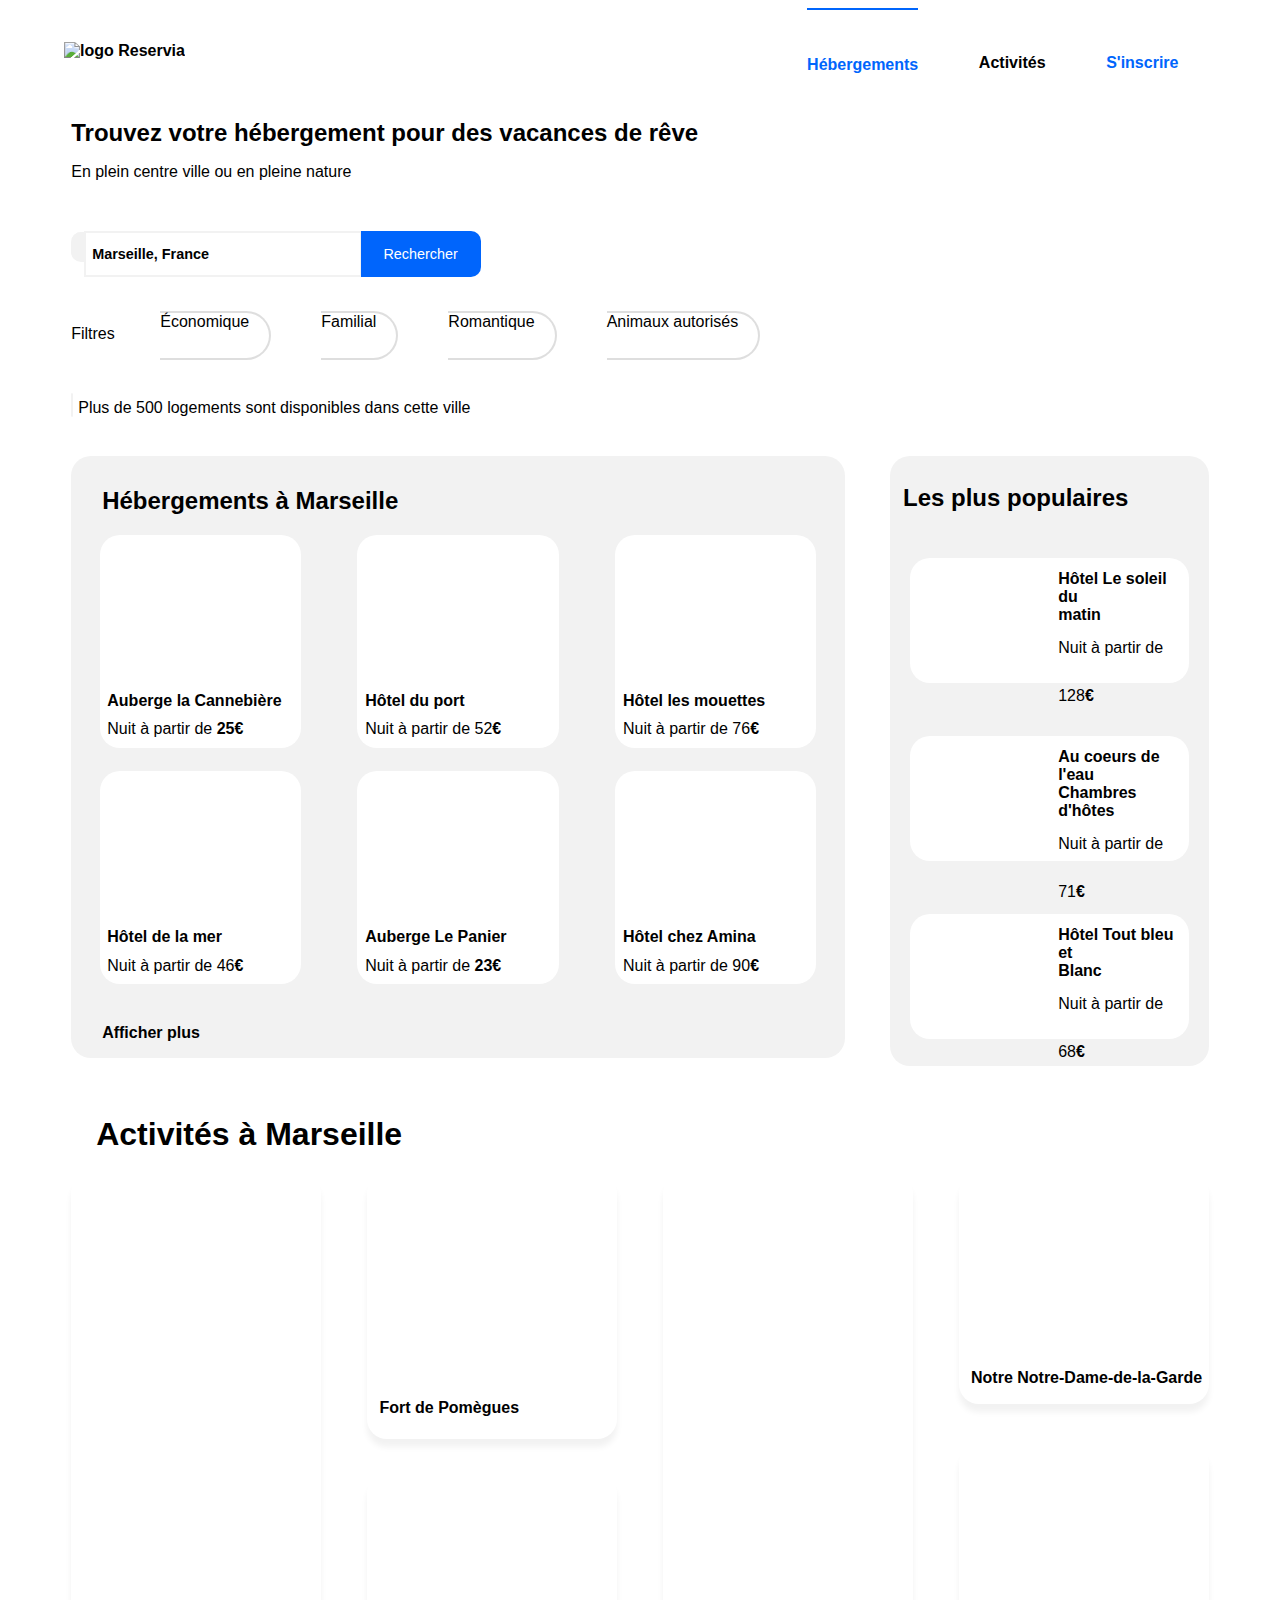
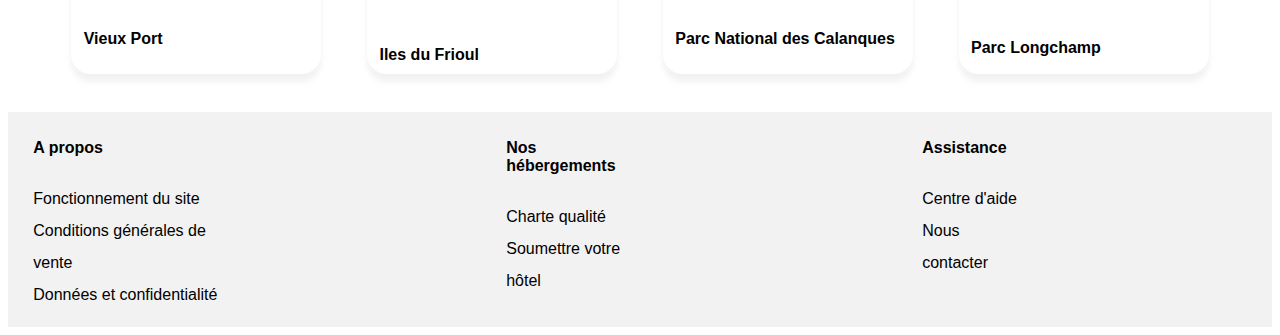
==== index.html @ 3c7b5e0b "Changement photos + correction pc et medium" ====
<!DOCTYPE html>
<html lang="fr">

<head>
    <meta charset="UTF-8" />
    <link rel="stylesheet" href="style.css" />
    <link rel="stylesheet" media=" screen and (max-width: 767px)" href="style_mini.css" />
    <link rel="stylesheet" media=" screen and (min-width: 768px) and (max-width: 1024px)" href="style_medium.css" />
    <meta name="viewport" content="width=device-width">
    <script src=" https://kit.fontawesome.com/79802d727d.js" crossorigin="anonymous">
    </script>
    <!-- <i class="fas fa-bus fa-7x"></i> -->
    <title>Reservia</title>
</head>

<body>
    <!-- début du bloc page-->
    <div id="page">

        <!-- Début du bloc header -->
        <aside id="header">
            <header id="navigation">

                <div id="logo"><a href="https://janouy.github.io/JeanneBoutry_2_24042021/"> <img
                            src="images/logo/Reservia.svg" alt="logo Reservia" id="reservia" /></a> </div>

                <a href="#hebergement" class="txtblue"> Hébergements </a> <!-- ancre-->
                <a href="#activites" class="txtblk"> Activités </a> <!-- ancre-->
                <a href="#" class="txtblue2"> S'inscrire </a>


            </header>

            <div id="titre">

                <h2><b>Trouvez votre hébergement pour des vacances de rêve</b></h2>
                <p> En plein centre ville ou en pleine nature</p>

            </div>

            <div id="recherche">
                <i class="fas fa-map-marker-alt"></i> <input type="text" value=" Marseille, France" id="saisie" />

                <input type="submit" value="Rechercher" id="bouton" />
                <button id="loupe"> <i class="fas fa-search fa-64 fa-3x"></i></button>

            </div>

            <div id="filtres">

                <p> Filtres</p>

                <span class="filtre eco"><i class="fas fa-money-bill-wave"></i> &Eacute;conomique </span>
                <span class="filtre fam"> <i class="fas fa-child"></i> Familial </span>
                <span class="filtre rom"> <i class="fas fa-heart"></i>Romantique </span>
                <span class="filtre ani"><i class="fas fa-dog"></i>Animaux autorisés</span>

            </div>

            <aside id="information">

                <p><i class="fas fa-info"></i> Plus de 500 logements sont disponibles dans cette ville </p>

            </aside>
        </aside>

        <!-- fin du bloc header -->

        <!-- début bloc hebergemnt + populaires-->

        <aside id="corps">

            <aside id="hebergement">
                <h2> Hébergements à Marseille</h2>

                <div id="marseille">


                    <div class="carte_hebergement">
                        <a href="#">
                            <div class="pict" id="cannebiere"></div>
                            <div class="desc"> <b> Auberge la Cannebière </b><br />
                                Nuit à partir de <b>25€ </b> <br />
                                <i class="fas fa-star"></i><i class="fas fa-star"></i><i class="fas fa-star"></i><i
                                    class="fas fa-star"></i><span><i class="fas fa-star"></i></span>
                            </div>
                        </a>
                    </div>

                    <div class="carte_hebergement">
                        <a href="#">
                            <div class="pict" id="port"></div>
                            <div class="desc"> <b> Hôtel du port </b><br />
                                Nuit à partir de 52<b>€</b> <br />
                                <i class="fas fa-star"></i><i class="fas fa-star"></i><i class="fas fa-star"></i><i
                                    class="fas fa-star"></i><i class="fas fa-star"></i>
                            </div>
                        </a>
                    </div>

                    <div class="carte_hebergement">
                        <a href="#">
                            <div class="pict" id="mouettes"></div>
                            <div class="desc"> <b> Hôtel les mouettes </b><br />
                                Nuit à partir de 76<b>€</b> <br />
                                <i class="fas fa-star"></i><i class="fas fa-star"></i><i class="fas fa-star"></i><i
                                    class="fas fa-star"></i><span><i class="fas fa-star"></i></span>
                            </div>
                        </a>
                    </div>

                    <div class="carte_hebergement">
                        <a href="#">
                            <div class="pict" id="mer"></div>
                            <div class="desc"> <b> Hôtel de la mer </b><br />
                                Nuit à partir de 46<b>€</b> <br />
                                <i class="fas fa-star"></i><i class="fas fa-star"></i><i
                                    class="fas fa-star"></i><span><i class="fas fa-star"></i><i
                                        class="fas fa-star"></i></span>
                            </div>
                        </a>
                    </div>

                    <div class="carte_hebergement">
                        <a href="#">
                            <div class="pict" id="panier"></div>
                            <div class="desc"> <b> Auberge Le Panier </b><br />
                                Nuit à partir de <b>23€ </b> <br />
                                <i class="fas fa-star"></i><i class="fas fa-star"></i><i class="fas fa-star"></i><i
                                    class="fas fa-star"></i><span><i class="fas fa-star"></i></span>
                            </div>
                        </a>
                    </div>

                    <div class="carte_hebergement">
                        <a href="#">
                            <div class="pict" id="amina"></div>
                            <div class="desc"> <b> Hôtel chez Amina</b><br />
                                Nuit à partir de 90<b>€ </b> <br />
                                <i class="fas fa-star"></i><i class="fas fa-star"></i><i class="fas fa-star"></i><i
                                    class="fas fa-star"></i><i class="fas fa-star"></i>
                            </div>
                        </a>
                    </div>
                </div>


                <p class="plus"> Afficher plus </p>
            </aside>

            <aside id="pop">

                <h2> Les plus populaires <i class="fas fa-chart-line"></i> </h2>

                <aside id="populaires">

                    <div class="carte_populaire">
                        <a href="#">
                            <div class="img2" id="soleil"></div>
                            <div class="desc2">
                                <b> Hôtel Le soleil du <br /> matin </b> <br />
                                <span>Nuit à partir de 128<b>€</b></span> <br /> <br />

                                <div class="star"><i class="fas fa-star"></i><i class="fas fa-star"></i><i
                                        class="fas fa-star"></i><i class="fas fa-star"></i><i class="fas fa-star"></i>
                                </div>
                            </div>
                        </a>
                    </div>

                    <div class="carte_populaire">
                        <a href="#">
                            <div class="img2" id="eau"></div>
                            <div class="desc2">
                                <b> Au coeurs de l'eau <br /> Chambres d'hôtes </b> <br />
                                <span>Nuit à partir de 71<b>€</b></span> <br />

                                <div class="star"><i class="fas fa-star"></i><i class="fas fa-star"></i><i
                                        class="fas fa-star"></i><i class="fas fa-star"></i><span><i
                                            class="fas fa-star"></i></span>
                                </div>
                            </div>
                        </a>
                    </div>
                    <div class="carte_populaire">
                        <a href="#">
                            <div class="img2" id="bleu"></div>
                            <div class="desc2">
                                <b> Hôtel Tout bleu et <br /> Blanc </b> <br />
                                <span>Nuit à partir de 68<b>€</b></span> <br />

                                <div class="star"><i class="fas fa-star"></i><i class="fas fa-star"></i><i
                                        class="fas fa-star"></i><i class="fas fa-star"></i><span><i
                                            class="fas fa-star"></i></span>
                                </div>
                            </div>
                        </a>
                    </div>
                </aside>
            </aside>

        </aside>

        <!-- fin bloc hebergemnt + popolaires-->

        <!-- début du bloc activités-->

        <aside id="activites">

            <h1> Activités à Marseille </h1>

            <div id="act">

                <div class="vignette">
                    <a href="#">
                        <div class="pict3" id="vieux_port"></div>
                        <p> Vieux Port</p>
                    </a>
                </div>


                <div class="vignette2">

                    <div class="vignette3">
                        <a href="#">
                            <div class="pict4" id="pomegues"></div>
                            <p> Fort de Pomègues </p>
                        </a>
                    </div>


                    <div class="vignette4">
                        <a href="#">
                            <div class="pict4" id="frioul"></div>
                            <p> Iles du Frioul </p>
                        </a>
                    </div>
                </div>

                <div class="vignette">
                    <a href="#">
                        <div class="pict3" id="calanques"> </div>
                        <p> Parc National des Calanques </p>
                    </a>
                </div>



                <div class="vignette2">

                    <div class="vignette5">
                        <a href="#">
                            <div class="pict4" id="garde"></div>
                            <p> Notre Notre-Dame-de-la-Garde </p>
                        </a>
                    </div>
                    <div class="vignette5">
                        <a href="#">
                            <div class="pict4" id="longchamp"></div>
                            <p> Parc Longchamp </p>
                        </a>
                    </div>
                </div>
            </div>
        </aside>



        <!-- fin du bloc activités-->

    </div>

    <!-- fin du bloc page-->

    <footer id="footer">

        <aside id="bas_de-page">

            <div class="bottom">
                <h5> A propos</h5>

                <p> Fonctionnement du site<br />
                    Conditions générales de vente <br />
                    Données et confidentialité</p>
            </div>

            <div class="bottom">
                <h5> Nos hébergements</h5>

                <p> Charte qualité <br />
                    Soumettre votre hôtel
                </p>
            </div>

            <div class="bottom">
                <h5> Assistance</h5>

                <p> Centre d'aide <br />
                    Nous contacter
                </p>
            </div>
        </aside>
    </footer>
</body>

</html>
---- style.css ----
@font-face {
    font-family: 'ralewayregular';
    src: url('police/raleway-regular-webfont.woff2') format('woff2'),
         url('police/raleway-regular-webfont.woff') format('woff');
    font-weight: normal;
    font-style: normal;

}

@font-face {
    font-family: 'ralewaybold';
    src: url('police_bold/raleway-bold-webfont.woff2') format('woff2'),
         url('police_bold/raleway-bold-webfont.woff') format('woff');
    font-weight: normal;
    font-style: normal;

}


#page{

    width: 100%;
    font-family: ralewayregular, sans-serif;
    
}

/* début bloc header */

a{

    text-decoration: none;
    color: black;
    
}

#header{

    display: flex;
    flex-direction: column;
    width: 90%;
    margin: auto;
   

}

#navigation{

    display:flex;
    justify-content: space-around;
    font-weight: bold;
    
}

#logo{

    margin-left: -3.3%;
    padding-top: 3%;
    width: 60%;
      
}


.txtblue{

    color:#0065FC;
    border-top: 2px #0065FC solid;
    padding-top: 4%;
    
}

.txtblk{

    padding-top: 4%;
    font-weight: bold;

    
}

.txtblue2{

    color:#0065FC;
    padding-top: 4%;
    
}

#titre{

    width: 100%;
}

#titre h2{

    margin-top: 4%;
    margin-bottom: 0%;
    font-family: ralewaybold, sans-serif;
   

}

#recherche{

    margin-bottom: 3%;
    margin-top: 3%;
   
}

#loupe{

    display: none;
}

.fa-map-marker-alt{

    border-top: 2.5px #f2f2f2 solid;
    padding: 11.5px 4px 0px 15px;
    width: 25px;
    height: 32px;
    border-radius: 10px 0px 0px 10px;
    background-color: #F2F2F2;
    
}

#saisie{

    width: 270px;
    height: 40px;
    border: 2px #F2F2F2 solid;
    margin-left: -6px;
    font-weight: bold;
    font-size: 0.9em;

}

#bouton{

    margin-left: -6px;
    width: 120px;
    height: 46px;
    border: none;
    background-color: #0065FC;
    border-radius: 0px 10px 10px 0px;
    color: #FFFF;
    font-size: 0.9em;
}

#filtres{

  
    display: flex;
    font-family: ralewaybold, sans-serif;
   
}

#filtres p{

    margin-top: 14px;
    margin-right: 4%;
    padding-bottom: 0px;
    margin-bottom: 0px;

}

.fa-money-bill-wave, .fa-child, .fa-heart, .fa-dog{

    background-color: #DEEBFF;
    color: #0065FC;
    width: 50px;
    height: 36px;
    text-align: center;
    padding-top: 14px;
    margin-right:20px ;
    border-radius: 100px 100px 100px 100px;
    margin-left: -20px;
    position: relative;
    bottom: 2px;


}

.filtre{

    border-top: 2px #D9D9D9D9 solid;
    border-right: 2px #D9D9D9D9 solid;
    border-bottom: 2px #D9D9D9D9 solid;
    border-radius: 0px 30px 30px 0px;
    margin-right: 50px;
    padding-right: 20px;
    width: auto;
    height: 45px;
    
}

.filtre:hover{

    color: #f2f2f2;
    background-color:#0065FC ;
}

#information{
    
    margin-bottom: 2%;
    margin-top: 2%;

}

.fa-info{

    color: #0065FC;
    border: 1px #F2F2F2 solid;
    width: 30px;
    height: 25px;
    text-align: center;
    padding-top: 5px;
    margin-right:5px;
    border-radius: 100px 100px 100px 100px;
  
}

/* fin du bloc header */

/* début bloc corps */

#corps{

    display: flex;
    justify-content: space-between;
    width: 90%;
    margin: auto;
    
}


#hebergement{

   
    display: flex;
    flex-direction: column;
    width: 68%;
    height: 80%;
    padding-top: 1%;
    background-color: #F2F2F2;
    border-radius: 20px 20px 20px 20px;
   
}

#hebergement h2, .plus{

    margin-left: 4%;
    font-weight: bold;
    

}

#marseille{

    display: flex;
    flex-wrap: wrap;
    justify-content: space-around;

}



.carte_hebergement{

    display: flex;
    flex-direction: column;
    height: 43%;
    width: 25%;
    margin-bottom: 3%;
    padding: 0.5%;
    border-radius: 20px 20px 20px 20px;
    background-color: #FFFF;

}

.pict{
    width: 100%;
    height: 9em;
    background-repeat: no-repeat;
    background-size: 100% 100%;
    background-position: top;
    border-radius: 20px 20px 0px 0px;
    
}



#cannebiere{

    background-image: url("images/hebergements/3_medium/marcus-loke-WQJvWU_HZFo-unsplash.jpg");
}

#port{

    background-image: url("images/hebergements/3_medium/fred-kleber-gTbaxaVLvsg-unsplash.jpg");
}

#mouettes{

    background-image: url("images/hebergements/3_medium/reisetopia-B8WIgxA_PFU-unsplash.jpg");
}

#mer{

    background-image: url("images/hebergements/3_medium/annie-spratt-Eg1qcIitAuA-unsplash.jpg");
    background-size: 110% 150%;
    background-position-x: 30%;
    background-position-y: 30%;
  
}

#panier{

    background-image: url("images/hebergements/3_medium/nicate-lee-kT-ZyaiwBe0-unsplash.jpg");
}

#amina{

    background-image: url("images/hebergements/3_medium/febrian-zakaria-M6S1WvfW68A-unsplash.jpg");
    background-size: 120% 220%;
    background-position-x: 30%;
    background-position-y: 40%;
}

 
.desc{
    
    
    line-height: 1.8em;
    padding-left: 2%;
    padding-top: 2%;
    height: 50%;
    
}

span .fa-star{

    color:#D9D9D9D9;
}

.fa-star{
 
    color:#0065FC;
    
}

#pop{

    display:flex;
    flex-direction: column;
    width: 28%;
    background-color: #F2F2F2;
    border-radius: 20px 20px 20px 20px;
}


#pop h2{

    margin-left: 4%;
    padding-top: 2.5%;

}

#populaires{

    display: flex;
    flex-direction: column;
    height: 100%;
    align-items: center;
    justify-content: space-around;
 
   
}


.fa-chart-line{

    position: absolute;
    right: 8%;
}

.carte_populaire{

    display: flex;
    width: 85%;
    height: 22%;
    padding: 4px 4px 4px 4px;
    border-radius: 20px 20px 20px 20px;
    background-color: #FFFF;
    
}


.carte_populaire h3{

    font-size: 1.1em;
    margin-bottom: 0.1em;
}
  
.img2{

    width: 8em;
    height: 100%;
    background-repeat: no-repeat;
    border-radius: 20px 00px 0px 20px;
    background-size: 120% 100%;
    float: left;
    
}

#soleil{

    background-image: url("images/hebergements/3_medium/emile-guillemot-Bj_rcSC5XfE-unsplash.jpg");
    background-size: 160% 120%;
    background-position-x: 50%;
    background-position-y: 50%;
}

#eau{

    background-image: url("images/hebergements/3_medium/aw-creative-VGs8z60yT2c-unsplash.jpg");
    
}

#bleu{

    background-image: url("images/hebergements/3_medium/febrian-zakaria-sjvU0THccQA-unsplash.jpg");
    

}

.desc2{

    padding-left: 9em;
    padding-top: 0.5em;
    
}

.desc2 span{

    line-height: 3em;
}

/* fin bloc corps */

/* début bloc activités */

#activites{

    margin-bottom: 50px;
    width: 90%;
    margin: auto;
}

#activites h1{

    font-family: ralewaybold, sans-serif;
    margin-left: 25px;
    margin-top: 50px;
    
}

#act{

    display: flex;
    justify-content: space-between;
    height: 500px;

}

.vignette{

    border-radius: 20px 20px 20px 20px;
    box-shadow: 0px 8px 6px #F2F2F2;
    width: 22%;

    
}

.vignette2{

     display: flex;
     flex-direction: column;
     justify-content: space-between;
     width: 22%;
     
}

.vignette3{

    border-radius: 20px 20px 20px 20px;
    box-shadow: 0px 8px 6px #F2F2F2;
    width: 100%;
    height: 53%;
}

.vignette4{

    border-radius: 20px 20px 20px 20px;
    box-shadow: 0px 8px 6px #F2F2F2;
    width: 100%;
    height: 40%;

}


.vignette5{

    border-radius: 20px 20px 20px 20px;
    box-shadow: 0px 8px 6px #F2F2F2;
    width: 100%;
    height: 46%;

}

.vignette p{

    padding-left: 5%;
    padding-top: 2%;
    font-weight: bold;font-family: ralewaybold, sans-serif;
}

.vignette3 p{

    padding-left: 5%;
    padding-top: 1%;
    font-weight: bold;font-family: ralewaybold, sans-serif;

}

.vignette4 p{

    padding-left: 5%;
    padding-bottom: 2%;
    font-weight: bold;font-family: ralewaybold, sans-serif;

}
.vignette5 p{

    padding-left: 5%;
    padding-bottom: 2%;
    font-weight: bold;font-family: ralewaybold, sans-serif;
}


.pict3{

    width: 100%;
    height: 87%;
    border-radius: 20px 20px 0px 0px;
    background-repeat: no-repeat;
    background-size: cover;
    
}

#vieux_port{

    background-image: url("images/activites/3_medium/reno-laithienne-QUgJhdY5Fyk-unsplash.jpg");
    background-size: 200% 120%;
    background-position-x: 50%;
    background-position-y: 50%;
}


#calanques{

    background-image: url("images/activites/3_medium/kilyan-sockalingum-NR8-cBCN3aI-unsplash.jpg");
    background-size: 200% 120%;
    background-position-x: 50%;
    background-position-y: 50%;
}



.pict4{

    width: 100%;
    height: 78%;
    border-radius: 20px 20px 0px 0px;
    background-repeat: no-repeat;
    background-size: cover;
    
}

#pomegues{

    background-image: url("images/activites/3_medium/paul-hermann-QFTrLdQIRhI-unsplash.jpg");
    background-size: 100% 240%;
    background-position-x: 50%;
    background-position-y: 40%;

}

#frioul{

    background-image: url("images/activites/3_medium/kevin-hikari-rV_Qd1l-VXg-unsplash.jpg");
    background-size: 100% 140%;
    background-position-x: 50%;
    
}



#garde{

    background-image: url("images/activites/3_medium/florian-wehde-xW9e8gdotxI-unsplash.jpg");
    background-size: 100% 140%;
    background-position-x: 50%;
}

#longchamp{

    background-image: url("images/activites/3_medium/lena-paulin-wH2-EJoDcV0-unsplash.jpg");
    background-size: 110% 110%;
    background-position-x: 30%;
    background-position-y: 10%;
}



/* début bloc activités */

/* début footer */
#footer{

    display: flex;
    justify-content: center;
    margin-top: 3%;
    font-family: ralewayregular, sans-serif;
    background-color: #F2F2F2;
    
}

#bas_de-page{

    display: flex;
    justify-content: center;
    font-family: ralewayregular, sans-serif;
    background-color: #F2F2F2;
    width: 100%;

}

.bottom{

    margin-right: 20%;
    padding-left: 2%;
}

.bottom h5{

    font-family: ralewaybold, sans-serif;
    font-size: 1em;
}

.bottom p{

    line-height: 2em;
}

/* fin du footer */
---- style_mini.css ----
body{

    margin: auto;
    
}

#page{

   font-size: 4em;
 
}

#navigation{

   margin : auto;
   flex-wrap: wrap;
  
}

#logo{

    width: 70%;
    margin-bottom: 6%;
    margin-left: 20px;
   
}

#reservia{

    width: 40%;
    
}

#menu{

    flex-wrap: wrap;
    flex-direction: row-reverse;
    width: 20%;
     
}

.txtblue{

    border-bottom: 7px #0065FC solid;
    border-top: none;
    order: 3;
    width: 50%;
    padding-top: 3%;
    padding-bottom: 5%;
    text-align: center;
    
}

.txtblk{

    order: 4;
    width: 50%;
    padding-top: 3%;
    border-bottom: 7px #F2F2F2 solid;
    text-align: center;
    
}

.txtblue2{

    order: 2;
    padding-top: 8%;
    font-weight: bold;

}

#titre{

    margin-top: 60px;

}

#titre h2{

    font-size: 1.4em;
    margin-top: 4%;
    margin-left: 70px;
    margin-bottom: 0%;

}

#titre p{

    margin-left: 70px;
}

#recherche{

    margin-bottom: 140px;
    margin-top: 140px;
    text-align: center;
   
}

.fa-map-marker-alt{

    border: 2px #F2F2F2 solid;
    padding: 50px 50px 0px 60px;
    width: 75px;
    height: 120px;
    border-radius: 60px 0px 0px 60px;
    
}

#saisie{

    width: 900px;
    margin-left: -18px;
    height: 164px;
    border: 4px #F2F2F2 solid;
  
}

#bouton{

    display: none;

}

#loupe{

    display: inline; 
    height: 175px;
    width: 180px;
    border-radius: 60px 60px 60px 60px;
    margin-left: -80px;
    color: white;
    background-color: #0065FC;
    border: none;
   
}

#filtres{

    flex-wrap: wrap;
    font-size: 0.8em;
   
}

#filtres p{

    font-size: 1.2em;
    margin-left: 80px;
    padding-bottom: 70px;
    width: 100%;

}

.fa-money-bill-wave, .fa-child, .fa-heart, .fa-dog{

    width: 170px;
    height: 110px;
    padding-top: 40px;
    position: relative;
    bottom: 6px;
   
}

.filtre{

    border-top: 7px #D9D9D9 solid;
    border-right: 7px #D9D9D9 solid;
    border-bottom: 7px #D9D9D9 solid;
    border-radius: 100px 100px 100px 100px;
    margin-bottom: 50px;
    margin-left: 80px;
    height: 140px;
    
}

.eco{

    width: 45%;
    margin-right: 150px;
   
}

.fam{

    width: 30%;
    margin-left: -5px;

}

.rom{

    width: 40%;
}

.ani{

    width: 50%
}

#information{

    margin-bottom: 50px;
    margin-top: 50px;
    margin-left: 30px;
    font-weight: bold;
    
}

.fa-info{

    border: 7px #F2F2F2 solid;
    width: 90px;
    height: 80px;
    padding-top: 20px;
    margin-right:20px ;
  
}


#corps{

   flex-direction: column-reverse;
   justify-content: space-around;
  
}

#hebergement{

    display: flex;
    flex-direction: column;
    background-color: #FFFF;
    width: 100%;
    margin-right: 0;
   
}

#hebergement h2, .plus{

    font-weight: bold;
    font-family: ralewaybold, sans-serif;
    margin-left: 50px;

}

.plus{

    margin-top: 0;
    margin-bottom: 200px;
}

#marseille{

    flex-direction: column;
    align-items: center;
    margin-left: -25px;

}

.carte_hebergement{

    width: 1290px;
    height: auto;
    margin-bottom: 200px;
    border-radius: 70px 70px 70px 50px;
    box-shadow: 0px 15px 12px #F2F2F2;

}

.img{

    width: 100%;
    height: 400px;
    border-radius: 70px 70px 0px 0px;
    
}

.desc{
    
    width: 100%;
    height: 350px;
    
}

#pop{

    width: 100%;
   
}

#pop h2{

    font-family: ralewaybold, sans-serif;
    margin-left: 50px;
    
}

.carte_populaire{

    width: 90%;
    height: 25%;
    margin-bottom: 50px;
    padding: 20px 20px 20px 20px;
    border-radius: 70px 70px 70px 70px;

}

.img2{

    width: 530px;
    height: 400px;
    border-radius: 70px 0px 0px 70px;
    
}

.desc2 span{

    line-height: 1em;
}

#activites{

    display: flex;
    flex-direction: column;
}

#activites h1{

    margin-left: 50px;
     
}

#act{

    height: 80%;
 
}

.vignette{

    width: 1290px;
    height: 800px;
    border-radius: 70px 70px 70px 70px;
    box-shadow: 0px 18px 16px #F2F2F2;
    margin-bottom: 15%;
 
}

.vieux_port, .calanques{

    display: none;
       
}

.img3{

    width: 1296px;
    height: 600px;
    border-radius: 70px 70px 0px 0px;
    
}

.img4{

    display: inline;
    border-radius: 70px 70px 0px 0px;
    width: 1296px;
    height: 600px;
}

.vignette p{

    margin-top: 50px;
    
}

#footer{

    flex-direction: column;
    font-family: ralewayregular, sans-serif;
    font-size: 4em;
    width: 1360px;
    padding-left: 80px;

}

.bottom{

    margin-right: 0%;
    padding-left: 0%;
}

.bottom h5{

    font-family: ralewaybold, sans-serif;

}
---- style_medium.css ----
body{

    margin: auto;
}
#page{

    font-size: 2em;

}
/* début du bloc header*/

#header{

    display: flex;
    flex-direction: column;
    width: 100%;
   
}

#navigation{

    flex-wrap: wrap;
    
 }

#logo{

    width: 100%;
    margin: auto;
    margin-bottom: 6%;
    padding-bottom: 4%;
    text-align: center;
    border-bottom: 5px #0065FC solid;
   

}

#reservia{

    width: 30%;
   
}

 .txtblue{

    color:#0065FC;
    border-top: none;
    padding-top: 4%;
    
}

#titre{

    margin-top: 100px;
    font-size: 1.1em;
    width: 95%;
    margin-left: 2%;
    
   
}
#recherche{

    display: flex;
    justify-content: center;
    margin-bottom: 10%;
    margin-top: 10%;
   
}

#loupe{

    display: inline; 
    height: 100px;
    width: 100px;
    border-radius: 20px 20px 20px 20px;
    margin-left: -20px;
    color: white;
    background-color: #0065FC;
    border: none;
}

.fa-map-marker-alt{

    border-top: 2.5px #f2f2f2 solid;
    padding: 30px 20px 0px 40px;
    width: 40px;
    height: 70px;
    border-radius: 20px 0px 0px 20px;
    background-color: #F2F2F2;
    
}

#saisie{

    width: 60%;
    height: 95px;
    border: 2px #F2F2F2 solid;
    margin-left: -6px;
    font-weight: bold;
    font-size: 0.9em;

}

#bouton{

   display: none;
}


#filtres{

    flex-wrap: wrap;
    font-size: 0.7em;
    padding-left: 2%;
   
}

#filtres p{

    font-size: 1.2em;
    margin-left: 2%;
    padding-bottom: 40px;
    width: 80%;

}

.fa-money-bill-wave, .fa-child, .fa-heart, .fa-dog{

    width: 80px;
    height: 50px;
    padding-top: 30px;
    margin-top: -7px;
    margin-left: 2%;
    position: relative;
    right: 2%;
    
   
}

.filtre{

    border-top: 5px #D9D9D9 solid;
    border-right: 5px #D9D9D9 solid;
    border-bottom: 5px #D9D9D9 solid;
    border-radius: 80px 80px 80px 80px;
    margin-bottom: 50px;
    height: 65px;
    
    
}

.eco{

    width: 40%;
    order: 4;
    
   
}

.fam{

    width: 30%;
    order:2;

}

.rom{

    width: 37%;
    order: 3;
    
}

.ani{

    width: 45%;
    order: 1;


}

#information{

    margin-bottom: 40px;
    margin-top: 40px;
    font-weight: bold;
    margin-right: 3%;
    font-size: 1.1em;
    
    
}

.fa-info{

   
    background-color: #ffff;
    width: 70px;
    height: 50px;
    padding-top: 20px;
    margin-right:20px;
    margin-left: 0px;
    float: left;
  
}

/* fin du bloc header*/


/* début du bloc corps */

#corps{

    display: flex;
    flex-direction: column;
    width: 100%;
}


#hebergement{

   
    display: flex;
    flex-direction: column;
    width: 100%;
    padding-top: 1%;
    background-color: #F2F2F2;
    border-radius: 20px 20px 20px 20px;
   
}

#hebergement h2, .plus{

    margin-left: 4%;
    font-weight: bold;
    

}

#marseille{

    display: flex;
    flex-direction: column;
    align-items: center;

}

.carte_hebergement{

    display: flex;
    flex-direction: column;
    height: 43%;
    width: 90%;
    margin-bottom: 10%;
    padding: 1%;
    border-radius: 20px 20px 20px 20px;
    background-color: #FFFF;

}

.pict{
    width: 100%;
    height: 9em;
    background-repeat: no-repeat;
    background-size: 100% 100%;
    background-position: top;
    border-radius: 20px 20px 0px 0px;
    
}



#cannebiere{

    background-image: url("images/hebergements/3_medium/marcus-loke-WQJvWU_HZFo-unsplash.jpg");
    background-size: 120% 180%;
    background-position-x: 50%;
    background-position-y: 30%;
}

#port{

    background-image: url("images/hebergements/3_medium/fred-kleber-gTbaxaVLvsg-unsplash.jpg");
    background-size: 120% 180%;
    background-position-x: 50%;
    background-position-y: 50%;
}

#mouettes{

    background-image: url("images/hebergements/3_medium/reisetopia-B8WIgxA_PFU-unsplash.jpg");
    background-size: 120% 180%;
    background-position-x: 50%;
    background-position-y: 50%;
}

#mer{

    background-image: url("images/hebergements/3_medium/annie-spratt-Eg1qcIitAuA-unsplash.jpg");
    background-size: 100% 180%;
    background-position-x: 50%;
    background-position-y: 50%;
  
}

#panier{

    background-image: url("images/hebergements/3_medium/nicate-lee-kT-ZyaiwBe0-unsplash.jpg");
    background-size: 100% 180%;
    background-position-x: 50%;
    background-position-y: 50%;
}

#amina{

    background-image: url("images/hebergements/3_medium/febrian-zakaria-M6S1WvfW68A-unsplash.jpg");
    background-size: 120% 250%;
    background-position-x: 50%;
    background-position-y: 50%;
}

 
.desc{
    
    
    line-height: 1.8em;
    padding-left: 2%;
    padding-top: 2%;
    height: 50%;
    
}

span .fa-star{

    color:#D9D9D9D9;
}

.fa-star{
 
    color:#0065FC;
    
}

#pop{

    display:flex;
    flex-direction: column;
    margin-top: 5%;
    width: 100%;
    background-color: #FFFF;
    border-radius: 20px 20px 20px 20px;
}


#pop h2{

    margin-left: 4%;
    padding-top: 2.5%;

}

#populaires{

    display: flex;
    flex-direction: column;
    align-items: center;
    justify-content: space-around;
 
   
}


.fa-chart-line{

    position: absolute;
    right: 8%;
}

.carte_populaire{

    display: flex;
    width: 90%;
    height: 20%;
    padding: 4px 4px 4px 4px;
    border-radius: 20px 20px 20px 20px;
    box-shadow: 0px 15px 12px #f2f2f2;
    background-color: #FFFF;
    margin-bottom: 10%;
    
}


.carte_populaire h3{

    font-size: 1.1em;
    margin-bottom: 0.1em;
}
  
.img2{

    width: 8em;
    height: 100%;
    background-repeat: no-repeat;
    background-size: 120% 100%;
    border-radius: 20px 00px 0px 20px;
    float: left;
    
    
}

#soleil{

    background-image: url("images/hebergements/3_medium/emile-guillemot-Bj_rcSC5XfE-unsplash.jpg");
    background-size: 180% 100%;
}

#eau{

    background-image: url("images/hebergements/3_medium/aw-creative-VGs8z60yT2c-unsplash.jpg");
    background-size: 180% 140%;
    background-position-x: 40%;
}

#bleu{

    background-image: url("images/hebergements/3_medium/febrian-zakaria-sjvU0THccQA-unsplash.jpg");

}

.desc2{

    padding-left: 9em;
    padding-top: 0.5em;
    
}

.desc2 span{

    line-height: 3em;
}




/* fin du bloc corps */

/*début du bloc activités*/


#activites{

    margin-bottom: 50px;
    display: flex;
    flex-direction: column;
    width: 100%;
    
    
    
}

#activites h1{

    font-family: ralewaybold, sans-serif;
    margin-left: 25px;
    margin-top: 50px;
    height: auto;
    
}

#act{

    display: flex;
    flex-direction: column;
    align-items: center;
    justify-content: space-between;
    width: 100%;
    height: 3000px;
    

}

.vignette{

    border-radius: 20px 20px 20px 20px;
    box-shadow: 0px 8px 6px #F2F2F2;
    width: 90%;
    height: 400px;
    
}

.vignette2{

     display: flex;
     flex-direction: column;
     justify-content: space-between;
     width: 90%;
     height: 920px;
   
}

.vignette3{

    border-radius: 20px 20px 20px 20px;
    box-shadow: 0px 8px 6px #F2F2F2;
    width: 100%;
    height: 400px;
}

.vignette4{

    border-radius: 20px 20px 20px 20px;
    box-shadow: 0px 8px 6px #F2F2F2;
    width: 100%;
    height: 400px;

}


.vignette5{

    border-radius: 20px 20px 20px 20px;
    box-shadow: 0px 8px 6px #F2F2F2;
    width: 100%;
    height: 400px;

}

.vignette p{

    padding-left: 5%;
    padding-top: 1%;
    font-weight: bold;font-family: ralewaybold, sans-serif;
}

.vignette3 p{

    padding-left: 5%;
    padding-top: 1%;
    font-weight: bold;font-family: ralewaybold, sans-serif;

}

.vignette4 p{

    padding-left: 5%;
    padding-bottom: 1%;
    font-weight: bold;font-family: ralewaybold, sans-serif;

}
.vignette5 p{

    padding-left: 5%;
    padding-bottom: 1%;
    font-weight: bold;font-family: ralewaybold, sans-serif;
}


.pict3{

    width: 100%;
    height: 75%;
    border-radius: 20px 20px 0px 0px;
    background-repeat: no-repeat;
    background-size: cover;
    
}

#vieux_port{

    background-image: url("images/activites/3_medium/reno-laithienne-QUgJhdY5Fyk-unsplash.jpg");
    background-size: 200% 240%;
    background-position-x: 50%;
    background-position-y: 50%;
}


#calanques{

    background-image: url("images/activites/3_medium/kilyan-sockalingum-NR8-cBCN3aI-unsplash.jpg");
    background-size: 140% 120%;
    background-position-x: 50%;
    background-position-y: 50%;
}



.pict4{

    width: 100%;
    height: 78%;
    border-radius: 20px 20px 0px 0px;
    background-repeat: no-repeat;
    background-size: cover;
    
}

#pomegues{

    background-image: url("images/activites/3_medium/paul-hermann-QFTrLdQIRhI-unsplash.jpg");
    background-size: 100% 270%;
    background-position-x: 50%;
    background-position-y: 40%;

}

#frioul{

    background-image: url("images/activites/3_medium/kevin-hikari-rV_Qd1l-VXg-unsplash.jpg");
    background-size: 100% 140%;
    background-position-x: 50%;
    
}

#garde{

    background-image: url("images/activites/3_medium/florian-wehde-xW9e8gdotxI-unsplash.jpg");
    background-size: 100% 140%;
    background-position-x: 50%;
}

#longchamp{

    background-image: url("images/activites/3_medium/lena-paulin-wH2-EJoDcV0-unsplash.jpg");
    background-size: 100% 120%;
    background-position-x: 30%;
    background-position-y: 10%;
}



/*fin du bloc activités*/



/* début footer */
#footer{

    display: flex;
    justify-content: center;
    font-family: ralewayregular, sans-serif;
    margin: auto;
    background-color: #F2F2F2;
    width:100%;
}

#bas_de-page{

    display: flex;
    justify-content: center;
    flex-direction: column;
    font-family: ralewayregular, sans-serif;
    background-color: #F2F2F2;
    margin-left: 5%;

}

.bottom{

    margin-right: 20%;
    padding-left: 2%;
}

.bottom h5{

    font-family: ralewaybold, sans-serif;
    font-size: 1em;
}

.bottom p{

    line-height: 2em;
}

/* fin du footer */
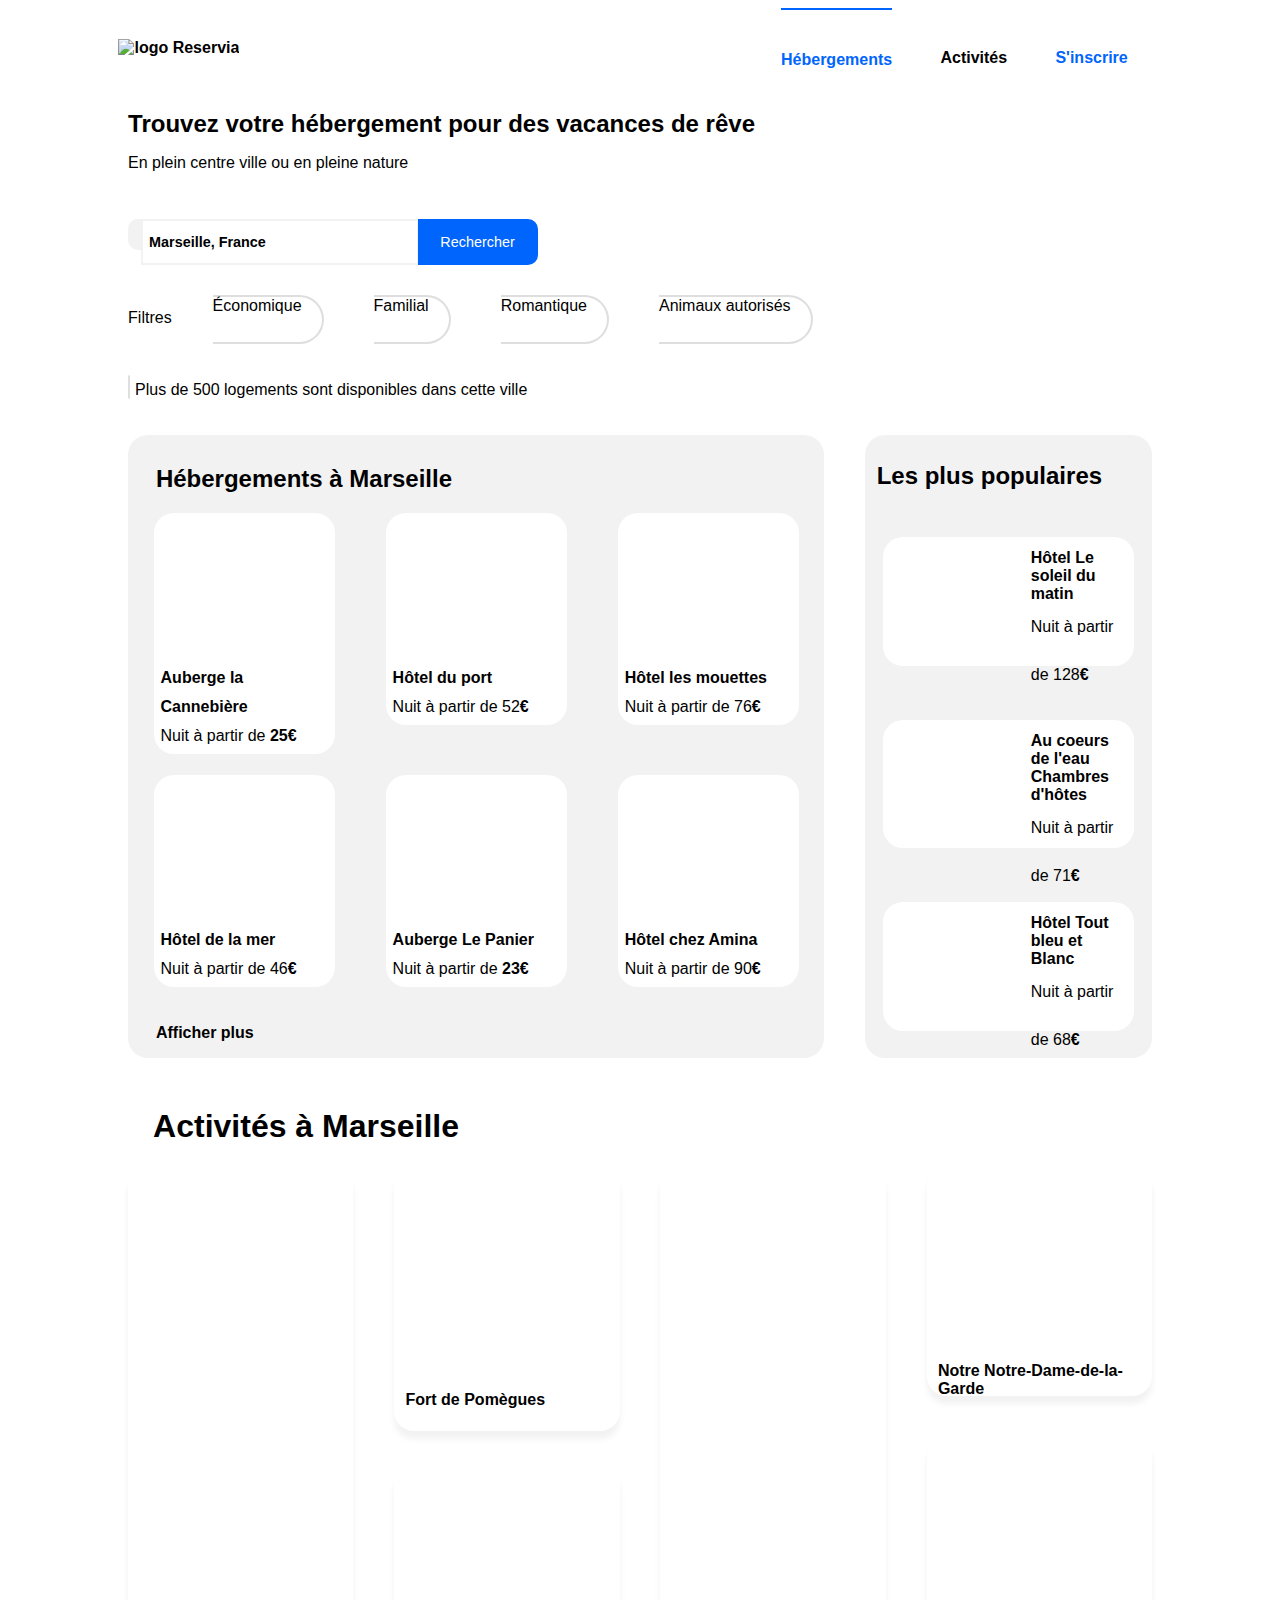
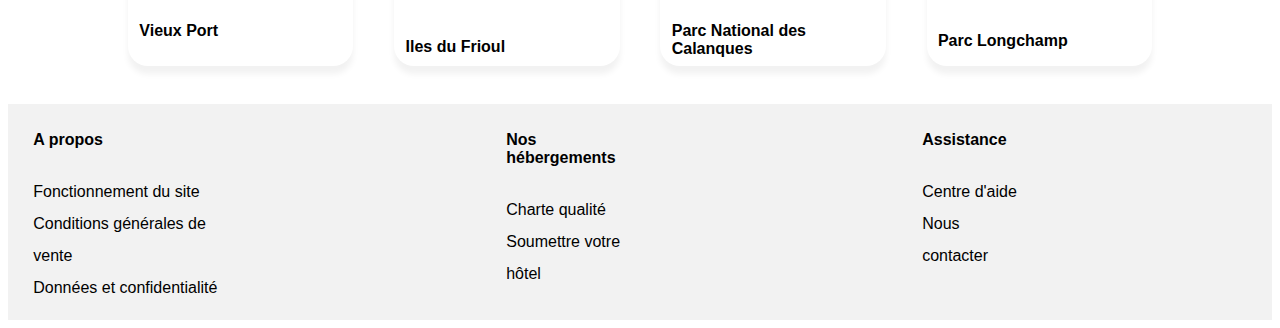
==== commit cc273943: "ajout du css mobile corrigé" ====
--- a/index.html
+++ b/index.html
@@ -42,7 +42,8 @@
                 <i class="fas fa-map-marker-alt"></i> <input type="text" value=" Marseille, France" id="saisie" />
 
                 <input type="submit" value="Rechercher" id="bouton" />
-                <button id="loupe"> <i class="fas fa-search fa-64 fa-3x"></i></button>
+                <button id="loupe"> <i class="fas fa-search fa-64 fa-2x"></i><button id="mini_loupe"> <i
+                            class="fas fa-search fa-64"></i></button>
 
             </div>
 
--- a/style.css
+++ b/style.css
@@ -19,7 +19,8 @@
 
 #page{
 
-    width: 100%;
+    width: 90%;
+    margin: auto;
     font-family: ralewayregular, sans-serif;
     
 }
@@ -40,7 +41,6 @@
     width: 90%;
     margin: auto;
    
-
 }
 
 #navigation{
@@ -94,7 +94,6 @@
     margin-bottom: 0%;
     font-family: ralewaybold, sans-serif;
    
-
 }
 
 #recherche{
@@ -104,7 +103,7 @@
    
 }
 
-#loupe{
+#loupe, #mini_loupe{
 
     display: none;
 }
@@ -173,8 +172,6 @@
     margin-left: -20px;
     position: relative;
     bottom: 2px;
-
-
 }
 
 .filtre{
@@ -206,7 +203,7 @@
 .fa-info{
 
     color: #0065FC;
-    border: 1px #F2F2F2 solid;
+    border: 1px #D9D9D9D9 solid;
     width: 30px;
     height: 25px;
     text-align: center;
@@ -232,7 +229,6 @@
 
 #hebergement{
 
-   
     display: flex;
     flex-direction: column;
     width: 68%;
@@ -247,9 +243,9 @@
 
     margin-left: 4%;
     font-weight: bold;
-    
-
-}
+}
+
+/* début du  bloc Marseille*/
 
 #marseille{
 
@@ -258,8 +254,6 @@
     justify-content: space-around;
 
 }
-
-
 
 .carte_hebergement{
 
@@ -284,8 +278,6 @@
     
 }
 
-
-
 #cannebiere{
 
     background-image: url("images/hebergements/3_medium/marcus-loke-WQJvWU_HZFo-unsplash.jpg");
@@ -322,11 +314,9 @@
     background-position-x: 30%;
     background-position-y: 40%;
 }
-
  
 .desc{
-    
-    
+     
     line-height: 1.8em;
     padding-left: 2%;
     padding-top: 2%;
@@ -345,6 +335,10 @@
     
 }
 
+/* fin bloc Marseille*/
+
+/* début bloc pop*/
+
 #pop{
 
     display:flex;
@@ -353,7 +347,6 @@
     background-color: #F2F2F2;
     border-radius: 20px 20px 20px 20px;
 }
-
 
 #pop h2{
 
@@ -370,14 +363,13 @@
     align-items: center;
     justify-content: space-around;
  
-   
 }
 
 
 .fa-chart-line{
 
     position: absolute;
-    right: 8%;
+    right: 12%;
 }
 
 .carte_populaire{
@@ -403,7 +395,7 @@
     width: 8em;
     height: 100%;
     background-repeat: no-repeat;
-    border-radius: 20px 00px 0px 20px;
+    border-radius: 20px 0px 0px 20px;
     background-size: 120% 100%;
     float: left;
     
@@ -442,9 +434,9 @@
     line-height: 3em;
 }
 
-/* fin bloc corps */
-
-/* début bloc activités */
+/* fin du bloc corps */
+
+/* début du bloc activités */
 
 #activites{
 
@@ -504,7 +496,6 @@
 
 }
 
-
 .vignette5{
 
     border-radius: 20px 20px 20px 20px;
@@ -600,8 +591,6 @@
     
 }
 
-
-
 #garde{
 
     background-image: url("images/activites/3_medium/florian-wehde-xW9e8gdotxI-unsplash.jpg");
@@ -619,7 +608,7 @@
 
 
 
-/* début bloc activités */
+/* fin du  bloc activités */
 
 /* début footer */
 #footer{
--- a/style_mini.css
+++ b/style_mini.css
@@ -1,47 +1,37 @@
 body{
 
-    margin: auto;
-    
-}
+    width: 100%;
+    margin:0;
+}
+
 
 #page{
 
-   font-size: 4em;
- 
+    width: 100%;
+    margin: 0;
+}
+
+/* début du bloc header */
+
+#header{
+
+    width: 100%;
+    margin: 0;
+   
 }
 
 #navigation{
 
-   margin : auto;
-   flex-wrap: wrap;
-  
-}
-
-#logo{
-
-    width: 70%;
-    margin-bottom: 6%;
-    margin-left: 20px;
-   
-}
-
-#reservia{
-
-    width: 40%;
-    
-}
-
-#menu{
-
+    width: 100%;
+    margin : auto;
     flex-wrap: wrap;
-    flex-direction: row-reverse;
-    width: 20%;
-     
-}
-
-.txtblue{
-
-    border-bottom: 7px #0065FC solid;
+   
+ }
+
+
+ .txtblue{
+
+    border-bottom: 3px #0065FC solid;
     border-top: none;
     order: 3;
     width: 50%;
@@ -56,7 +46,7 @@
     order: 4;
     width: 50%;
     padding-top: 3%;
-    border-bottom: 7px #F2F2F2 solid;
+    border-bottom: 3px #F2F2F2 solid;
     text-align: center;
     
 }
@@ -71,330 +61,373 @@
 
 #titre{
 
-    margin-top: 60px;
-
+    margin-top: 4%;
+    margin-bottom: 4%;
 }
 
 #titre h2{
 
-    font-size: 1.4em;
-    margin-top: 4%;
-    margin-left: 70px;
-    margin-bottom: 0%;
-
+    font-family: ralewaybold, sans-serif;
+    padding-left: 5%;
+   
 }
 
 #titre p{
 
-    margin-left: 70px;
+    padding-left: 5%;
 }
 
 #recherche{
 
-    margin-bottom: 140px;
-    margin-top: 140px;
+    margin-bottom: 5%;
     text-align: center;
    
 }
 
+#loupe{
+
+    display: none;
+}
+
 .fa-map-marker-alt{
 
+    padding: 11.5px 4px 0px 8px;
+    width: 30px;
+   
+    
+}
+
+#saisie{
+
+    width: 65%;
+    height: 40px;
     border: 2px #F2F2F2 solid;
-    padding: 50px 50px 0px 60px;
-    width: 75px;
-    height: 120px;
-    border-radius: 60px 0px 0px 60px;
-    
-}
-
-#saisie{
-
-    width: 900px;
-    margin-left: -18px;
-    height: 164px;
-    border: 4px #F2F2F2 solid;
-  
+    
 }
 
 #bouton{
 
     display: none;
-
 }
 
 #loupe{
 
+    display: none;
+}
+
+#mini_loupe{
+
     display: inline; 
-    height: 175px;
-    width: 180px;
-    border-radius: 60px 60px 60px 60px;
-    margin-left: -80px;
+    height: 45px;
+    width: 45px;
+    border-radius: 15px 15px 15px 15px;
     color: white;
     background-color: #0065FC;
     border: none;
-   
-}
+    position: absolute;
+    top: 34%;
+    left: 78%;
+}
+
 
 #filtres{
 
     flex-wrap: wrap;
-    font-size: 0.8em;
-   
+    font-size: 0.9em;
+    margin-bottom: 2%;
+    width: 95%;
+    margin: auto;
+ 
 }
 
 #filtres p{
 
-    font-size: 1.2em;
-    margin-left: 80px;
-    padding-bottom: 70px;
-    width: 100%;
+    margin-left: 2%;
+    padding-bottom: 5%;
+    width: 80%;
 
 }
 
 .fa-money-bill-wave, .fa-child, .fa-heart, .fa-dog{
 
-    width: 170px;
-    height: 110px;
-    padding-top: 40px;
-    position: relative;
-    bottom: 6px;
-   
+    width: 48px;
+    height: 31px;
+    margin-right: 8px ;
+    bottom: 3px;
 }
 
 .filtre{
 
-    border-top: 7px #D9D9D9 solid;
-    border-right: 7px #D9D9D9 solid;
-    border-bottom: 7px #D9D9D9 solid;
-    border-radius: 100px 100px 100px 100px;
-    margin-bottom: 50px;
-    margin-left: 80px;
-    height: 140px;
+    padding-left: 1%;
+    margin-bottom: 5%;
+    margin-left: 5%;
+    height: 40px;
+    margin-right: 10px;
+    padding-right: 10px;
     
 }
 
 .eco{
 
-    width: 45%;
-    margin-right: 150px;
-   
+    width: 38%;
+    order: 1;
+    
 }
 
 .fam{
 
-    width: 30%;
-    margin-left: -5px;
+    width: 28%;
+    order:2;
 
 }
 
 .rom{
 
-    width: 40%;
+    width: 37%;
+    order: 3;
+    
 }
 
 .ani{
 
-    width: 50%
-}
-
-#information{
-
-    margin-bottom: 50px;
-    margin-top: 50px;
-    margin-left: 30px;
-    font-weight: bold;
-    
+    width: 50%;
+    order: 4;
+
 }
 
 .fa-info{
 
-    border: 7px #F2F2F2 solid;
-    width: 90px;
-    height: 80px;
-    padding-top: 20px;
-    margin-right:20px ;
-  
-}
+    width: 28px;
+    height: 22px;
+    margin-left: 2%;
+    float: left;
+  
+}
+
+/* fin du bloc header */
+
+
+/* début du bloc corps */
 
 
 #corps{
 
-   flex-direction: column-reverse;
-   justify-content: space-around;
-  
-}
+    flex-direction: column-reverse;
+    width: 100%;
+  
+}
+
 
 #hebergement{
+
+    width: 100%;
+    height: 80%;
+    background-color: #FFFF;
+    border-radius: 00px 00px 00px 00px;
+   
+}
+
+    /* début bloc Marseille*/
+
+#marseille{
+
+    flex-direction: column;
+    align-items: center;
+
+}
+
+.carte_hebergement{
+
+    width: 85%;
+    margin-bottom: 3%;
+    box-shadow: 0px 8px 6px #f2f2f2;
+
+}
+
+#mer{
+
+    background-size: 110% 150%;
+    background-position-x: 30%;
+    background-position-y: 30%;
+  
+}
+
+
+#amina{
+
+    background-size: 120% 220%;
+    background-position-x: 30%;
+    background-position-y: 40%;
+}
+
+.desc{
+    
+    line-height: 1.8em;
+    padding-left: 2%;
+    padding-top: 2%;
+    height: 50%;
+    
+}
+
+/* fin bloc Marseille*/
+
+
+/* début bloc pop*/
+
+#pop{
+
+    width: 100%;
+    border-radius: 0px 0px 0px 0px;
+}
+
+.fa-chart-line{
+
+    right: 10%;
+}
+
+
+.carte_populaire{
+
+    margin-bottom: 4%;
+    
+}
+ 
+#soleil{
+
+    background-size: 160% 120%;
+    background-position-x: 50%;
+    background-position-y: 50%;
+}
+
+/* fin du bloc pop*/
+
+/* fin du bloc corps */
+
+/*début du bloc activités*/
+
+
+#activites{
 
     display: flex;
     flex-direction: column;
-    background-color: #FFFF;
-    width: 100%;
-    margin-right: 0;
-   
-}
-
-#hebergement h2, .plus{
-
-    font-weight: bold;
-    font-family: ralewaybold, sans-serif;
-    margin-left: 50px;
-
-}
-
-.plus{
-
-    margin-top: 0;
-    margin-bottom: 200px;
-}
-
-#marseille{
-
+    width: 100%;
+    
+}
+
+#act{
+
+    display: flex;
     flex-direction: column;
     align-items: center;
-    margin-left: -25px;
-
-}
-
-.carte_hebergement{
-
-    width: 1290px;
-    height: auto;
-    margin-bottom: 200px;
-    border-radius: 70px 70px 70px 50px;
-    box-shadow: 0px 15px 12px #F2F2F2;
-
-}
-
-.img{
-
-    width: 100%;
-    height: 400px;
-    border-radius: 70px 70px 0px 0px;
-    
-}
-
-.desc{
-    
-    width: 100%;
-    height: 350px;
-    
-}
-
-#pop{
-
-    width: 100%;
-   
-}
-
-#pop h2{
-
-    font-family: ralewaybold, sans-serif;
-    margin-left: 50px;
-    
-}
-
-.carte_populaire{
+    width: 100%;
+    height: 1500px;
+    
+
+}
+
+.vignette{
 
     width: 90%;
-    height: 25%;
-    margin-bottom: 50px;
-    padding: 20px 20px 20px 20px;
-    border-radius: 70px 70px 70px 70px;
-
-}
-
-.img2{
-
-    width: 530px;
-    height: 400px;
-    border-radius: 70px 0px 0px 70px;
-    
-}
-
-.desc2 span{
-
-    line-height: 1em;
-}
-
-#activites{
-
-    display: flex;
+    height: 15%;
+  
+}
+
+.vignette2{
+
+     width: 90%;
+     height: 30%;
+  
+}
+
+.vignette3{
+
+    height: 50%;
+  
+}
+
+.vignette5{
+
+    height: 45%;
+
+}
+
+.vignette p .vignette3 p{
+
+    padding-top: 1%;
+   
+}
+
+.vignette4 p .vignette5 p{
+
+    padding-bottom: 1%;
+
+}
+
+.pict3{
+
+    height: 75%;
+  
+}
+
+#vieux_port{
+
+    background-size: 180% 180%;
+    background-position-x: 50%;
+    background-position-y: 20%;
+}
+
+
+#calanques{
+
+    background-size: 180% 160%;
+    background-position-x: 50%;
+    background-position-y: 15%;
+}
+
+#pomegues{
+
+    background-size: 100% 270%;
+    background-position-x: 50%;
+    background-position-y: 35%;
+
+}
+
+#frioul{
+
+    background-size: 100% 140%;
+    background-position-x: 50%;
+    
+}
+
+#garde{
+
+    background-size: 100% 140%;
+    background-position-x: 50%;
+}
+
+#longchamp{
+
+    background-size: 120% 160%;
+    background-position-x: 40%;
+    background-position-y: 10%;
+}
+
+/*fin du bloc activités*/
+
+/* début footer */
+#footer{
+
+    margin: auto;
+    width:100%;
+}
+
+#bas_de-page{
+
     flex-direction: column;
-}
-
-#activites h1{
-
-    margin-left: 50px;
-     
-}
-
-#act{
-
-    height: 80%;
- 
-}
-
-.vignette{
-
-    width: 1290px;
-    height: 800px;
-    border-radius: 70px 70px 70px 70px;
-    box-shadow: 0px 18px 16px #F2F2F2;
-    margin-bottom: 15%;
- 
-}
-
-.vieux_port, .calanques{
-
-    display: none;
-       
-}
-
-.img3{
-
-    width: 1296px;
-    height: 600px;
-    border-radius: 70px 70px 0px 0px;
-    
-}
-
-.img4{
-
-    display: inline;
-    border-radius: 70px 70px 0px 0px;
-    width: 1296px;
-    height: 600px;
-}
-
-.vignette p{
-
-    margin-top: 50px;
-    
-}
-
-#footer{
-
-    flex-direction: column;
-    font-family: ralewayregular, sans-serif;
-    font-size: 4em;
-    width: 1360px;
-    padding-left: 80px;
-
-}
-
-.bottom{
-
-    margin-right: 0%;
-    padding-left: 0%;
-}
-
-.bottom h5{
-
-    font-family: ralewaybold, sans-serif;
-
-}
-
-
-
-
+    margin-left: 6%;
+
+}
+
+
+/* fin du footer */
+
--- a/style_medium.css
+++ b/style_medium.css
@@ -5,14 +5,13 @@
 #page{
 
     font-size: 2em;
+    width: 100%;
 
 }
 /* début du bloc header*/
 
 #header{
 
-    display: flex;
-    flex-direction: column;
     width: 100%;
    
 }
@@ -32,7 +31,6 @@
     text-align: center;
     border-bottom: 5px #0065FC solid;
    
-
 }
 
 #reservia{
@@ -43,9 +41,7 @@
 
  .txtblue{
 
-    color:#0065FC;
     border-top: none;
-    padding-top: 4%;
     
 }
 
@@ -56,8 +52,8 @@
     width: 95%;
     margin-left: 2%;
     
-   
-}
+}
+
 #recherche{
 
     display: flex;
@@ -81,23 +77,17 @@
 
 .fa-map-marker-alt{
 
-    border-top: 2.5px #f2f2f2 solid;
     padding: 30px 20px 0px 40px;
     width: 40px;
     height: 70px;
     border-radius: 20px 0px 0px 20px;
-    background-color: #F2F2F2;
-    
+
 }
 
 #saisie{
 
     width: 60%;
     height: 95px;
-    border: 2px #F2F2F2 solid;
-    margin-left: -6px;
-    font-weight: bold;
-    font-size: 0.9em;
 
 }
 
@@ -131,10 +121,8 @@
     padding-top: 30px;
     margin-top: -7px;
     margin-left: 2%;
-    position: relative;
     right: 2%;
-    
-   
+     
 }
 
 .filtre{
@@ -146,7 +134,6 @@
     margin-bottom: 50px;
     height: 65px;
     
-    
 }
 
 .eco{
@@ -154,7 +141,6 @@
     width: 40%;
     order: 4;
     
-   
 }
 
 .fam{
@@ -175,7 +161,6 @@
 
     width: 45%;
     order: 1;
-
 
 }
 
@@ -187,18 +172,16 @@
     margin-right: 3%;
     font-size: 1.1em;
     
-    
 }
 
 .fa-info{
 
-   
     background-color: #ffff;
     width: 70px;
     height: 50px;
     padding-top: 20px;
     margin-right:20px;
-    margin-left: 0px;
+    margin-left: 10px;
     float: left;
   
 }
@@ -210,7 +193,6 @@
 
 #corps{
 
-    display: flex;
     flex-direction: column;
     width: 100%;
 }
@@ -218,27 +200,14 @@
 
 #hebergement{
 
-   
-    display: flex;
-    flex-direction: column;
-    width: 100%;
-    padding-top: 1%;
-    background-color: #F2F2F2;
-    border-radius: 20px 20px 20px 20px;
-   
-}
-
-#hebergement h2, .plus{
-
-    margin-left: 4%;
-    font-weight: bold;
-    
-
-}
+    width: 100%;
+   
+}
+
+/* début bloc Marseille*/
 
 #marseille{
 
-    display: flex;
     flex-direction: column;
     align-items: center;
 
@@ -246,202 +215,105 @@
 
 .carte_hebergement{
 
-    display: flex;
-    flex-direction: column;
-    height: 43%;
     width: 90%;
     margin-bottom: 10%;
     padding: 1%;
-    border-radius: 20px 20px 20px 20px;
+
+}
+
+#cannebiere{
+
+    background-size: 120% 180%;
+    background-position-x: 50%;
+    background-position-y: 30%;
+}
+
+#port{
+
+    background-size: 120% 180%;
+    background-position-x: 50%;
+    background-position-y: 50%;
+}
+
+#mouettes{
+
+    background-size: 120% 180%;
+    background-position-x: 50%;
+    background-position-y: 50%;
+}
+
+#mer{
+
+    background-size: 100% 180%;
+    background-position-x: 50%;
+    background-position-y: 50%;
+  
+}
+
+#panier{
+
+    background-size: 100% 180%;
+    background-position-x: 50%;
+    background-position-y: 50%;
+}
+
+#amina{
+
+    background-size: 120% 250%;
+    background-position-x: 50%;
+    background-position-y: 50%;
+}
+/* fin bloc Marseille*/
+
+/* début bloc pop*/
+#pop{
+
+    margin-top: 5%;
+    width: 100%;
     background-color: #FFFF;
-
-}
-
-.pict{
-    width: 100%;
-    height: 9em;
-    background-repeat: no-repeat;
-    background-size: 100% 100%;
-    background-position: top;
-    border-radius: 20px 20px 0px 0px;
-    
-}
-
-
-
-#cannebiere{
-
-    background-image: url("images/hebergements/3_medium/marcus-loke-WQJvWU_HZFo-unsplash.jpg");
-    background-size: 120% 180%;
-    background-position-x: 50%;
-    background-position-y: 30%;
-}
-
-#port{
-
-    background-image: url("images/hebergements/3_medium/fred-kleber-gTbaxaVLvsg-unsplash.jpg");
-    background-size: 120% 180%;
-    background-position-x: 50%;
-    background-position-y: 50%;
-}
-
-#mouettes{
-
-    background-image: url("images/hebergements/3_medium/reisetopia-B8WIgxA_PFU-unsplash.jpg");
-    background-size: 120% 180%;
-    background-position-x: 50%;
-    background-position-y: 50%;
-}
-
-#mer{
-
-    background-image: url("images/hebergements/3_medium/annie-spratt-Eg1qcIitAuA-unsplash.jpg");
-    background-size: 100% 180%;
-    background-position-x: 50%;
-    background-position-y: 50%;
-  
-}
-
-#panier{
-
-    background-image: url("images/hebergements/3_medium/nicate-lee-kT-ZyaiwBe0-unsplash.jpg");
-    background-size: 100% 180%;
-    background-position-x: 50%;
-    background-position-y: 50%;
-}
-
-#amina{
-
-    background-image: url("images/hebergements/3_medium/febrian-zakaria-M6S1WvfW68A-unsplash.jpg");
-    background-size: 120% 250%;
-    background-position-x: 50%;
-    background-position-y: 50%;
-}
-
- 
-.desc{
-    
-    
-    line-height: 1.8em;
-    padding-left: 2%;
-    padding-top: 2%;
-    height: 50%;
-    
-}
-
-span .fa-star{
-
-    color:#D9D9D9D9;
-}
-
-.fa-star{
- 
-    color:#0065FC;
-    
-}
-
-#pop{
-
-    display:flex;
-    flex-direction: column;
-    margin-top: 5%;
-    width: 100%;
-    background-color: #FFFF;
-    border-radius: 20px 20px 20px 20px;
-}
-
-
-#pop h2{
-
-    margin-left: 4%;
-    padding-top: 2.5%;
-
-}
-
-#populaires{
-
-    display: flex;
-    flex-direction: column;
-    align-items: center;
-    justify-content: space-around;
- 
-   
-}
-
+}
 
 .fa-chart-line{
 
-    position: absolute;
     right: 8%;
 }
 
 .carte_populaire{
 
-    display: flex;
     width: 90%;
     height: 20%;
-    padding: 4px 4px 4px 4px;
-    border-radius: 20px 20px 20px 20px;
     box-shadow: 0px 15px 12px #f2f2f2;
-    background-color: #FFFF;
     margin-bottom: 10%;
-    
+
 }
 
 
 .carte_populaire h3{
 
     font-size: 1.1em;
-    margin-bottom: 0.1em;
+
 }
   
 .img2{
 
-    width: 8em;
-    height: 100%;
-    background-repeat: no-repeat;
     background-size: 120% 100%;
-    border-radius: 20px 00px 0px 20px;
-    float: left;
-    
-    
+   
 }
 
 #soleil{
 
-    background-image: url("images/hebergements/3_medium/emile-guillemot-Bj_rcSC5XfE-unsplash.jpg");
     background-size: 180% 100%;
 }
 
 #eau{
 
-    background-image: url("images/hebergements/3_medium/aw-creative-VGs8z60yT2c-unsplash.jpg");
     background-size: 180% 140%;
     background-position-x: 40%;
 }
 
-#bleu{
-
-    background-image: url("images/hebergements/3_medium/febrian-zakaria-sjvU0THccQA-unsplash.jpg");
-
-}
-
-.desc2{
-
-    padding-left: 9em;
-    padding-top: 0.5em;
-    
-}
-
-.desc2 span{
-
-    line-height: 3em;
-}
-
-
-
-
+/* fin du bloc pop*/
 /* fin du bloc corps */
+
 
 /*début du bloc activités*/
 
@@ -453,120 +325,62 @@
     flex-direction: column;
     width: 100%;
     
-    
-    
-}
-
-#activites h1{
-
-    font-family: ralewaybold, sans-serif;
-    margin-left: 25px;
-    margin-top: 50px;
-    height: auto;
-    
 }
 
 #act{
 
-    display: flex;
     flex-direction: column;
     align-items: center;
-    justify-content: space-between;
-    width: 100%;
-    height: 3000px;
-    
-
+    width: 100%;
+    height: 2500px;
+    
 }
 
 .vignette{
 
-    border-radius: 20px 20px 20px 20px;
-    box-shadow: 0px 8px 6px #F2F2F2;
     width: 90%;
-    height: 400px;
+    height: 15%;
     
 }
 
 .vignette2{
 
-     display: flex;
-     flex-direction: column;
-     justify-content: space-between;
      width: 90%;
-     height: 920px;
+     height: 30%;
    
 }
 
 .vignette3{
 
-    border-radius: 20px 20px 20px 20px;
-    box-shadow: 0px 8px 6px #F2F2F2;
-    width: 100%;
-    height: 400px;
-}
-
-.vignette4{
-
-    border-radius: 20px 20px 20px 20px;
-    box-shadow: 0px 8px 6px #F2F2F2;
-    width: 100%;
-    height: 400px;
-
-}
-
+    height: 50%;
+}
 
 .vignette5{
 
-    border-radius: 20px 20px 20px 20px;
-    box-shadow: 0px 8px 6px #F2F2F2;
-    width: 100%;
-    height: 400px;
+    height: 45%;
 
 }
 
 .vignette p{
 
-    padding-left: 5%;
     padding-top: 1%;
-    font-weight: bold;font-family: ralewaybold, sans-serif;
-}
-
-.vignette3 p{
-
-    padding-left: 5%;
-    padding-top: 1%;
-    font-weight: bold;font-family: ralewaybold, sans-serif;
-
-}
-
-.vignette4 p{
-
-    padding-left: 5%;
+  
+}
+
+.vignette4 p, .vignette5 p{
+
     padding-bottom: 1%;
-    font-weight: bold;font-family: ralewaybold, sans-serif;
-
-}
-.vignette5 p{
-
-    padding-left: 5%;
-    padding-bottom: 1%;
-    font-weight: bold;font-family: ralewaybold, sans-serif;
-}
-
+
+}
 
 .pict3{
 
-    width: 100%;
     height: 75%;
-    border-radius: 20px 20px 0px 0px;
-    background-repeat: no-repeat;
-    background-size: cover;
-    
+ 
 }
 
 #vieux_port{
 
-    background-image: url("images/activites/3_medium/reno-laithienne-QUgJhdY5Fyk-unsplash.jpg");
     background-size: 200% 240%;
     background-position-x: 50%;
     background-position-y: 50%;
@@ -575,27 +389,13 @@
 
 #calanques{
 
-    background-image: url("images/activites/3_medium/kilyan-sockalingum-NR8-cBCN3aI-unsplash.jpg");
     background-size: 140% 120%;
     background-position-x: 50%;
     background-position-y: 50%;
 }
 
-
-
-.pict4{
-
-    width: 100%;
-    height: 78%;
-    border-radius: 20px 20px 0px 0px;
-    background-repeat: no-repeat;
-    background-size: cover;
-    
-}
-
 #pomegues{
 
-    background-image: url("images/activites/3_medium/paul-hermann-QFTrLdQIRhI-unsplash.jpg");
     background-size: 100% 270%;
     background-position-x: 50%;
     background-position-y: 40%;
@@ -604,7 +404,6 @@
 
 #frioul{
 
-    background-image: url("images/activites/3_medium/kevin-hikari-rV_Qd1l-VXg-unsplash.jpg");
     background-size: 100% 140%;
     background-position-x: 50%;
     
@@ -612,20 +411,16 @@
 
 #garde{
 
-    background-image: url("images/activites/3_medium/florian-wehde-xW9e8gdotxI-unsplash.jpg");
     background-size: 100% 140%;
     background-position-x: 50%;
 }
 
 #longchamp{
 
-    background-image: url("images/activites/3_medium/lena-paulin-wH2-EJoDcV0-unsplash.jpg");
-    background-size: 100% 120%;
-    background-position-x: 30%;
+    background-size: 120% 160%;
+    background-position-x: 40%;
     background-position-y: 10%;
 }
-
-
 
 /*fin du bloc activités*/
 
@@ -634,9 +429,6 @@
 /* début footer */
 #footer{
 
-    display: flex;
-    justify-content: center;
-    font-family: ralewayregular, sans-serif;
     margin: auto;
     background-color: #F2F2F2;
     width:100%;
@@ -644,30 +436,9 @@
 
 #bas_de-page{
 
-    display: flex;
-    justify-content: center;
     flex-direction: column;
-    font-family: ralewayregular, sans-serif;
-    background-color: #F2F2F2;
-    margin-left: 5%;
-
-}
-
-.bottom{
-
-    margin-right: 20%;
-    padding-left: 2%;
-}
-
-.bottom h5{
-
-    font-family: ralewaybold, sans-serif;
-    font-size: 1em;
-}
-
-.bottom p{
-
-    line-height: 2em;
+    margin-left: 6%;
+
 }
 
 /* fin du footer */
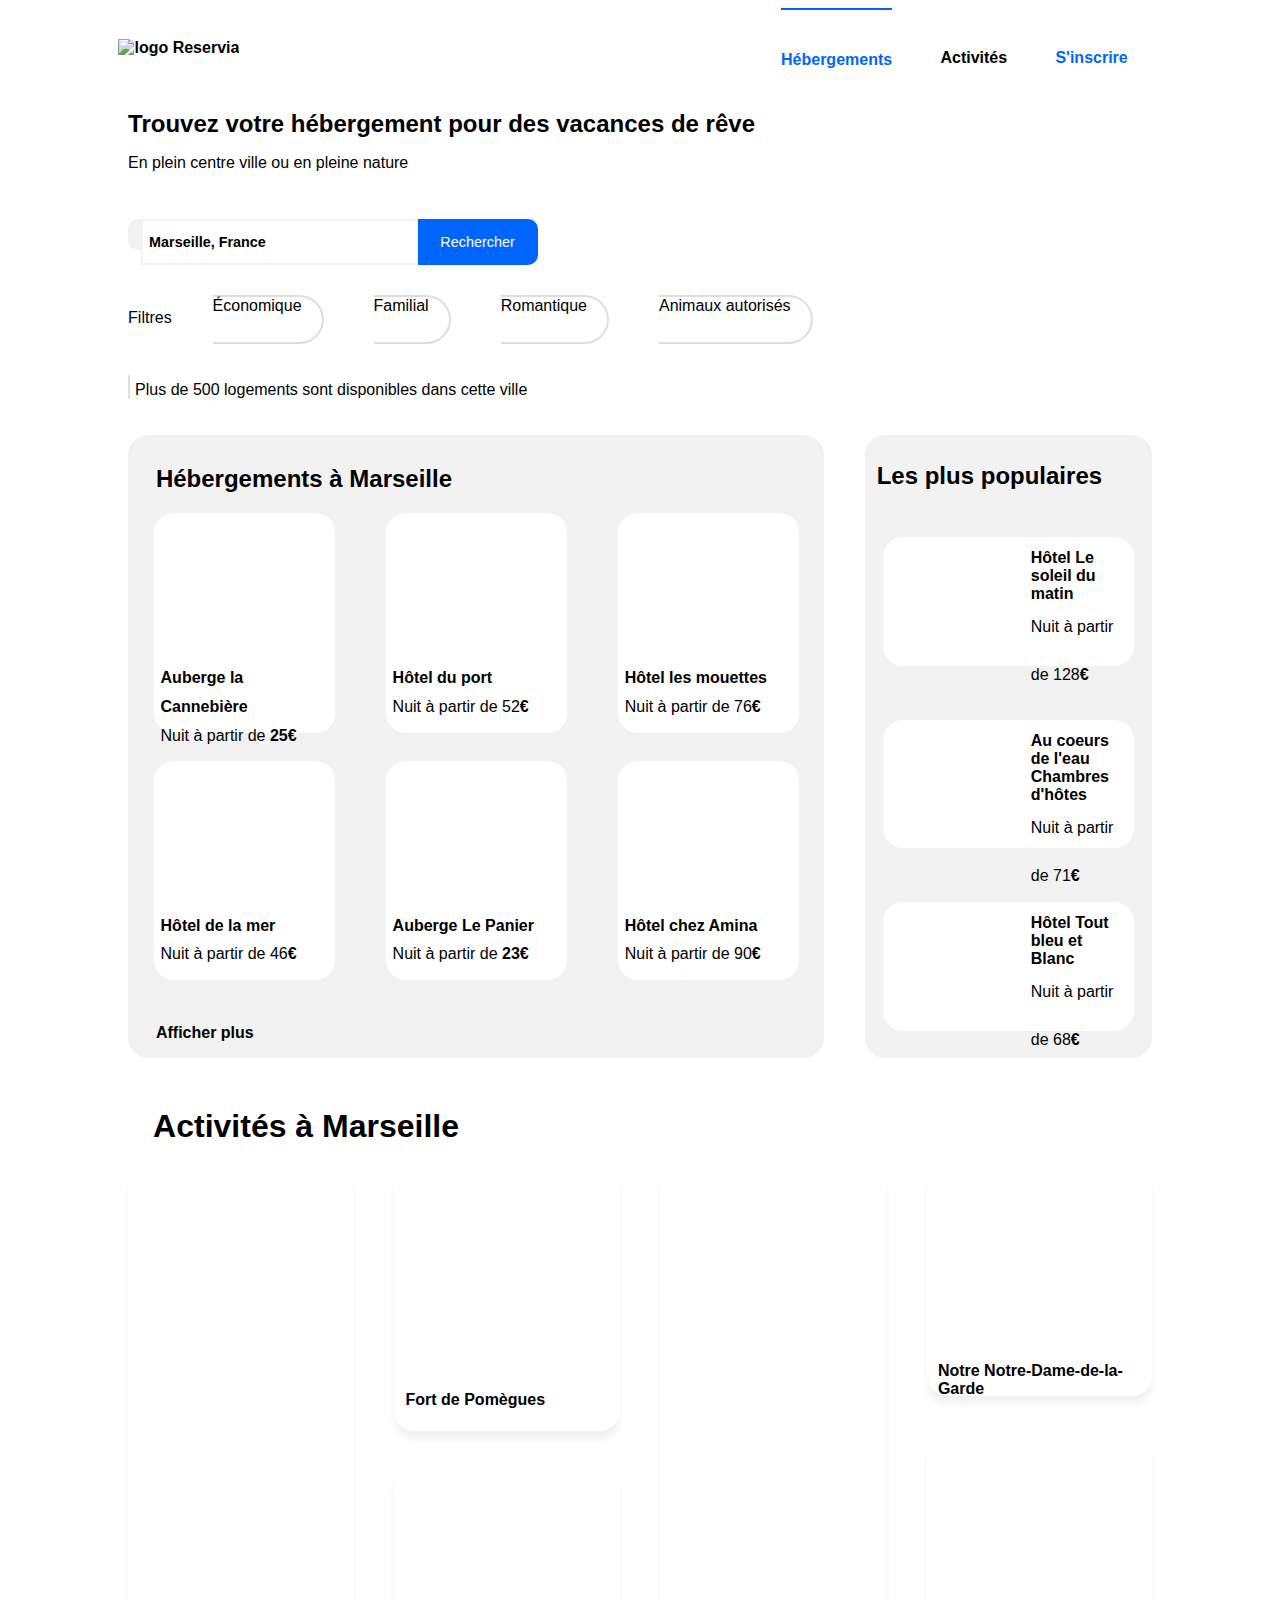
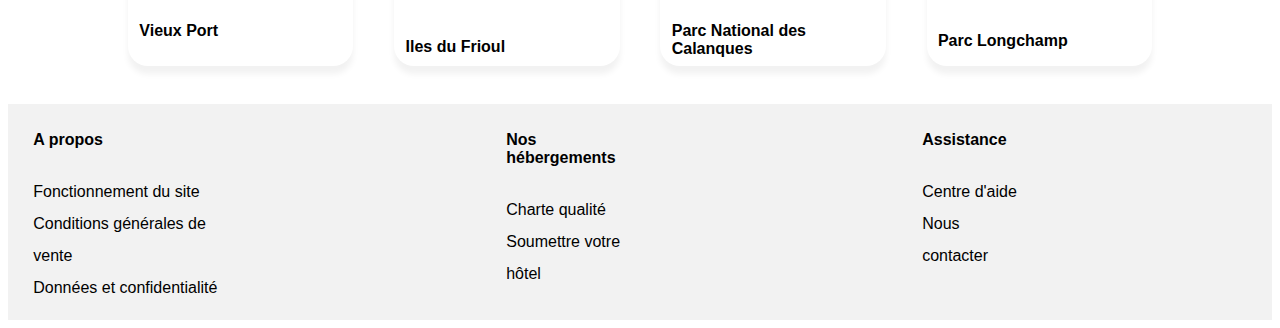
==== commit 16289239: "Version finalisée" ====
--- a/index.html
+++ b/index.html
@@ -42,8 +42,8 @@
                 <i class="fas fa-map-marker-alt"></i> <input type="text" value=" Marseille, France" id="saisie" />
 
                 <input type="submit" value="Rechercher" id="bouton" />
-                <button id="loupe"> <i class="fas fa-search fa-64 fa-2x"></i><button id="mini_loupe"> <i
-                            class="fas fa-search fa-64"></i></button>
+                <button id="loupe"> <i class="fas fa-search fa-64 fa-2x"></i></button>
+                <button id="mini_loupe"> <i class="fas fa-search fa-64"></i></button>
 
             </div>
 
--- a/style.css
+++ b/style.css
@@ -232,7 +232,6 @@
     display: flex;
     flex-direction: column;
     width: 68%;
-    height: 80%;
     padding-top: 1%;
     background-color: #F2F2F2;
     border-radius: 20px 20px 20px 20px;
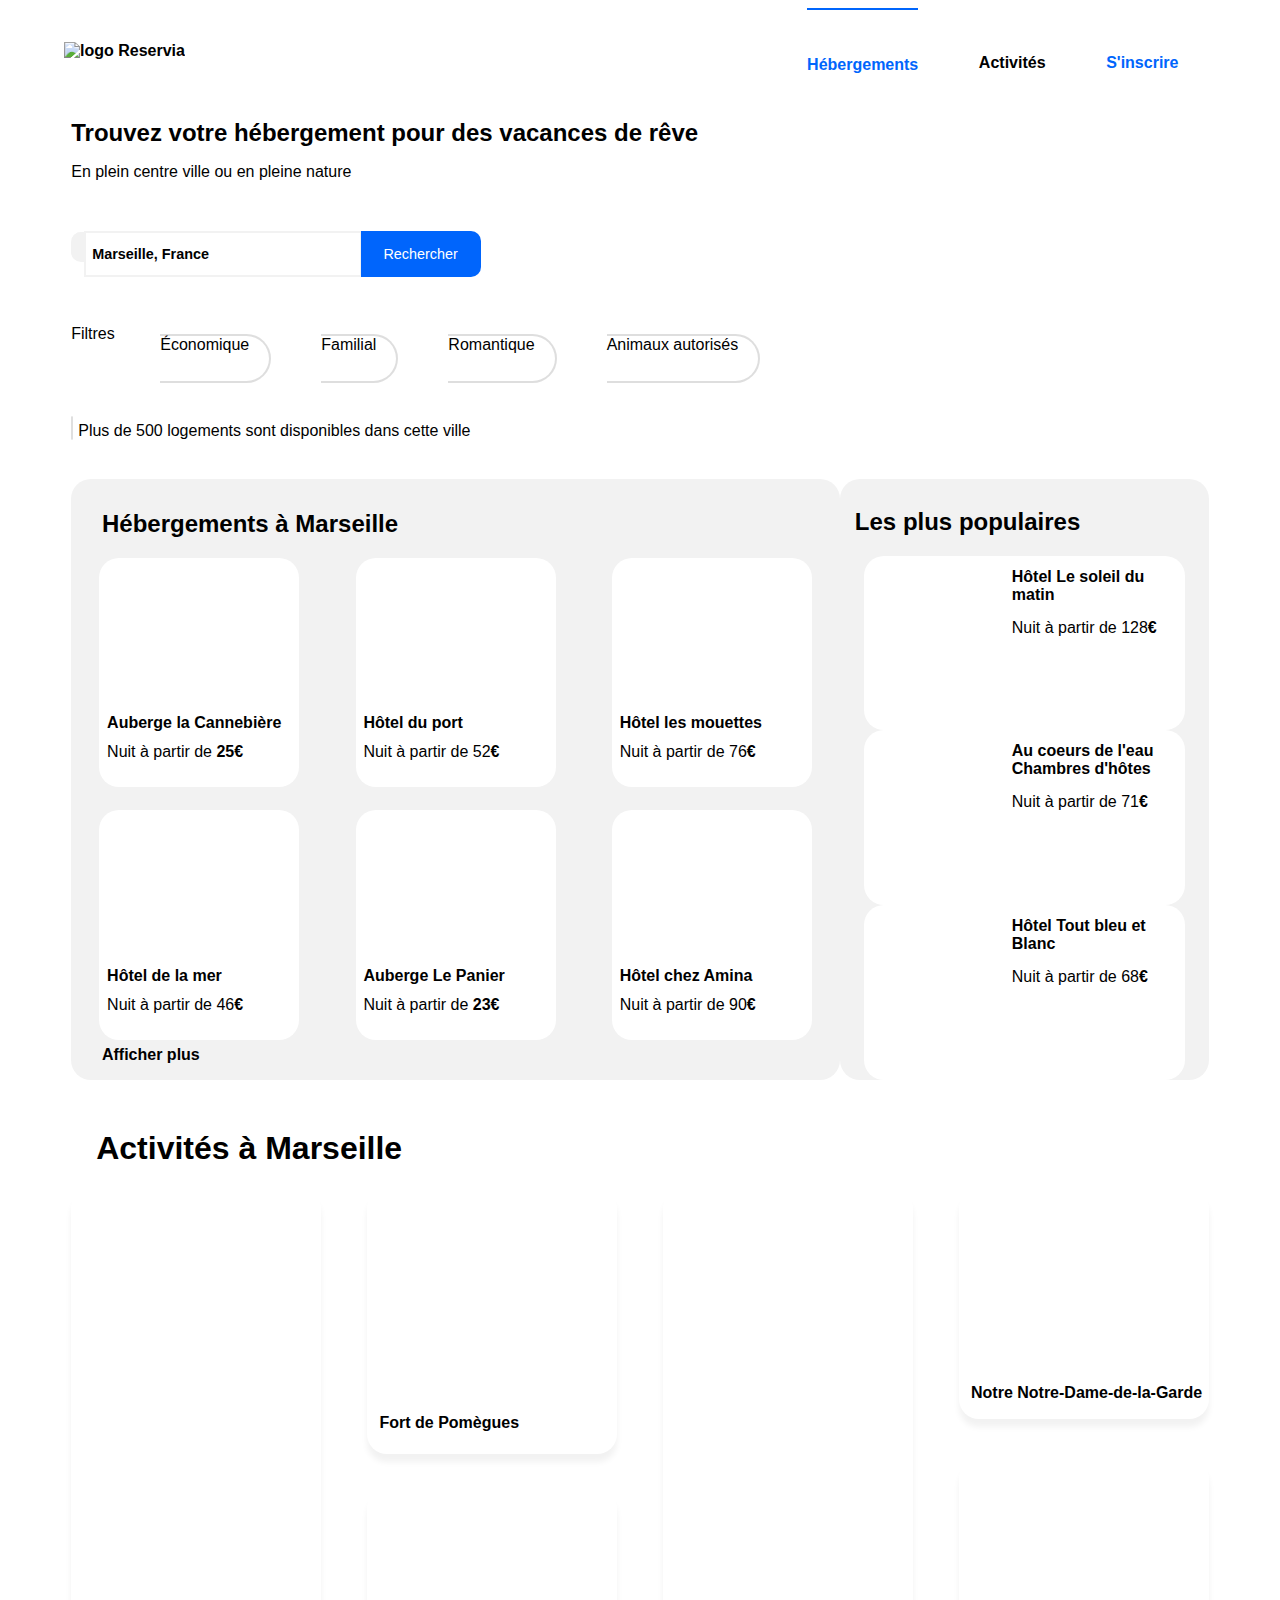
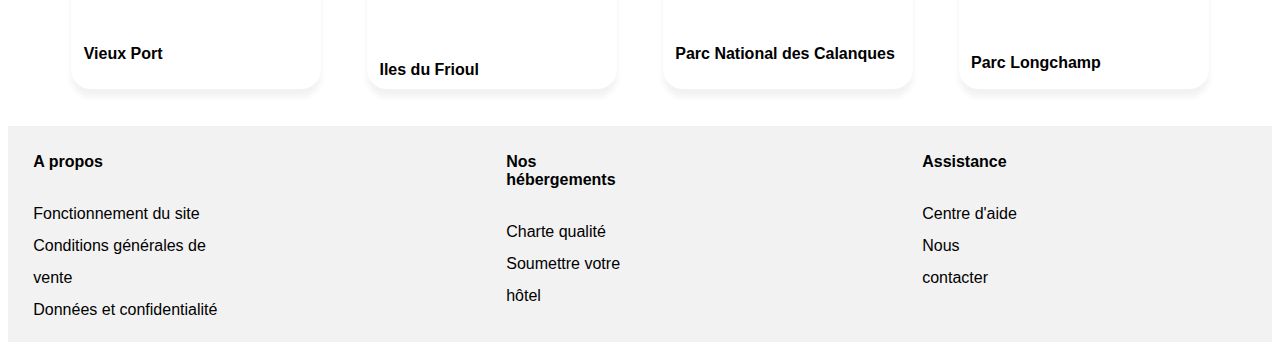
==== commit c880333d: "Ajout du fichier style2.css" ====
--- a/index.html
+++ b/index.html
@@ -4,8 +4,9 @@
 <head>
     <meta charset="UTF-8" />
     <link rel="stylesheet" href="style.css" />
+    <link rel="stylesheet" media=" screen and (min-width: 1024px) and (max-width: 1800px" href="style2.css" />
+    <link rel="stylesheet" media=" screen and (min-width: 768px) and (max-width: 1024px)" href="style_medium.css" />
     <link rel="stylesheet" media=" screen and (max-width: 767px)" href="style_mini.css" />
-    <link rel="stylesheet" media=" screen and (min-width: 768px) and (max-width: 1024px)" href="style_medium.css" />
     <meta name="viewport" content="width=device-width">
     <script src=" https://kit.fontawesome.com/79802d727d.js" crossorigin="anonymous">
     </script>
@@ -160,7 +161,7 @@
                             <div class="img2" id="soleil"></div>
                             <div class="desc2">
                                 <b> Hôtel Le soleil du <br /> matin </b> <br />
-                                <span>Nuit à partir de 128<b>€</b></span> <br /> <br />
+                                <span>Nuit à partir de 128<b>€</b></span> <br />
 
                                 <div class="star"><i class="fas fa-star"></i><i class="fas fa-star"></i><i
                                         class="fas fa-star"></i><i class="fas fa-star"></i><i class="fas fa-star"></i>
--- a/style.css
+++ b/style.css
@@ -15,7 +15,6 @@
     font-style: normal;
 
 }
-
 
 #page{
 
@@ -223,7 +222,7 @@
     justify-content: space-between;
     width: 90%;
     margin: auto;
-    
+   
 }
 
 
@@ -339,12 +338,12 @@
 /* début bloc pop*/
 
 #pop{
-
     display:flex;
     flex-direction: column;
     width: 28%;
     background-color: #F2F2F2;
     border-radius: 20px 20px 20px 20px;
+   
 }
 
 #pop h2{
@@ -361,14 +360,14 @@
     height: 100%;
     align-items: center;
     justify-content: space-around;
+   
  
 }
 
 
 .fa-chart-line{
 
-    position: absolute;
-    right: 12%;
+   padding-left: 35%;
 }
 
 .carte_populaire{
@@ -378,8 +377,8 @@
     height: 22%;
     padding: 4px 4px 4px 4px;
     border-radius: 20px 20px 20px 20px;
-    background-color: #FFFF;
-    
+    background-color: #FFFF; 
+   
 }
 
 
--- a/style2.css
+++ b/style2.css
@@ -0,0 +1,47 @@
+#page{
+
+    width: 100%;
+}
+
+/* début bloc header */
+
+#filtres{
+    flex-wrap: wrap;
+}
+
+.filtre{
+    margin-top: 2%; 
+}
+
+/* fin du bloc header */
+
+/* début bloc corps */
+
+#hebergement{
+    width: 73%;
+}
+
+/* début du  bloc Marseille*/
+
+.carte_hebergement{
+    height: 47%;
+    width: 25%;
+}
+
+/* fin bloc Marseille*/
+
+/* début bloc pop*/
+
+#pop{
+    width: 35%;
+}
+
+.fa-chart-line{
+   padding-left: 1.5em;
+}
+
+.carte_populaire{
+    width: 85%;
+    height: 40%;
+}
+
--- a/style_medium.css
+++ b/style_medium.css
@@ -275,7 +275,7 @@
 
 .fa-chart-line{
 
-    right: 8%;
+    padding-left: 28%;
 }
 
 .carte_populaire{
--- a/style_mini.css
+++ b/style_mini.css
@@ -282,7 +282,7 @@
 
 .fa-chart-line{
 
-    right: 10%;
+    padding-left: 25%;
 }
 
 
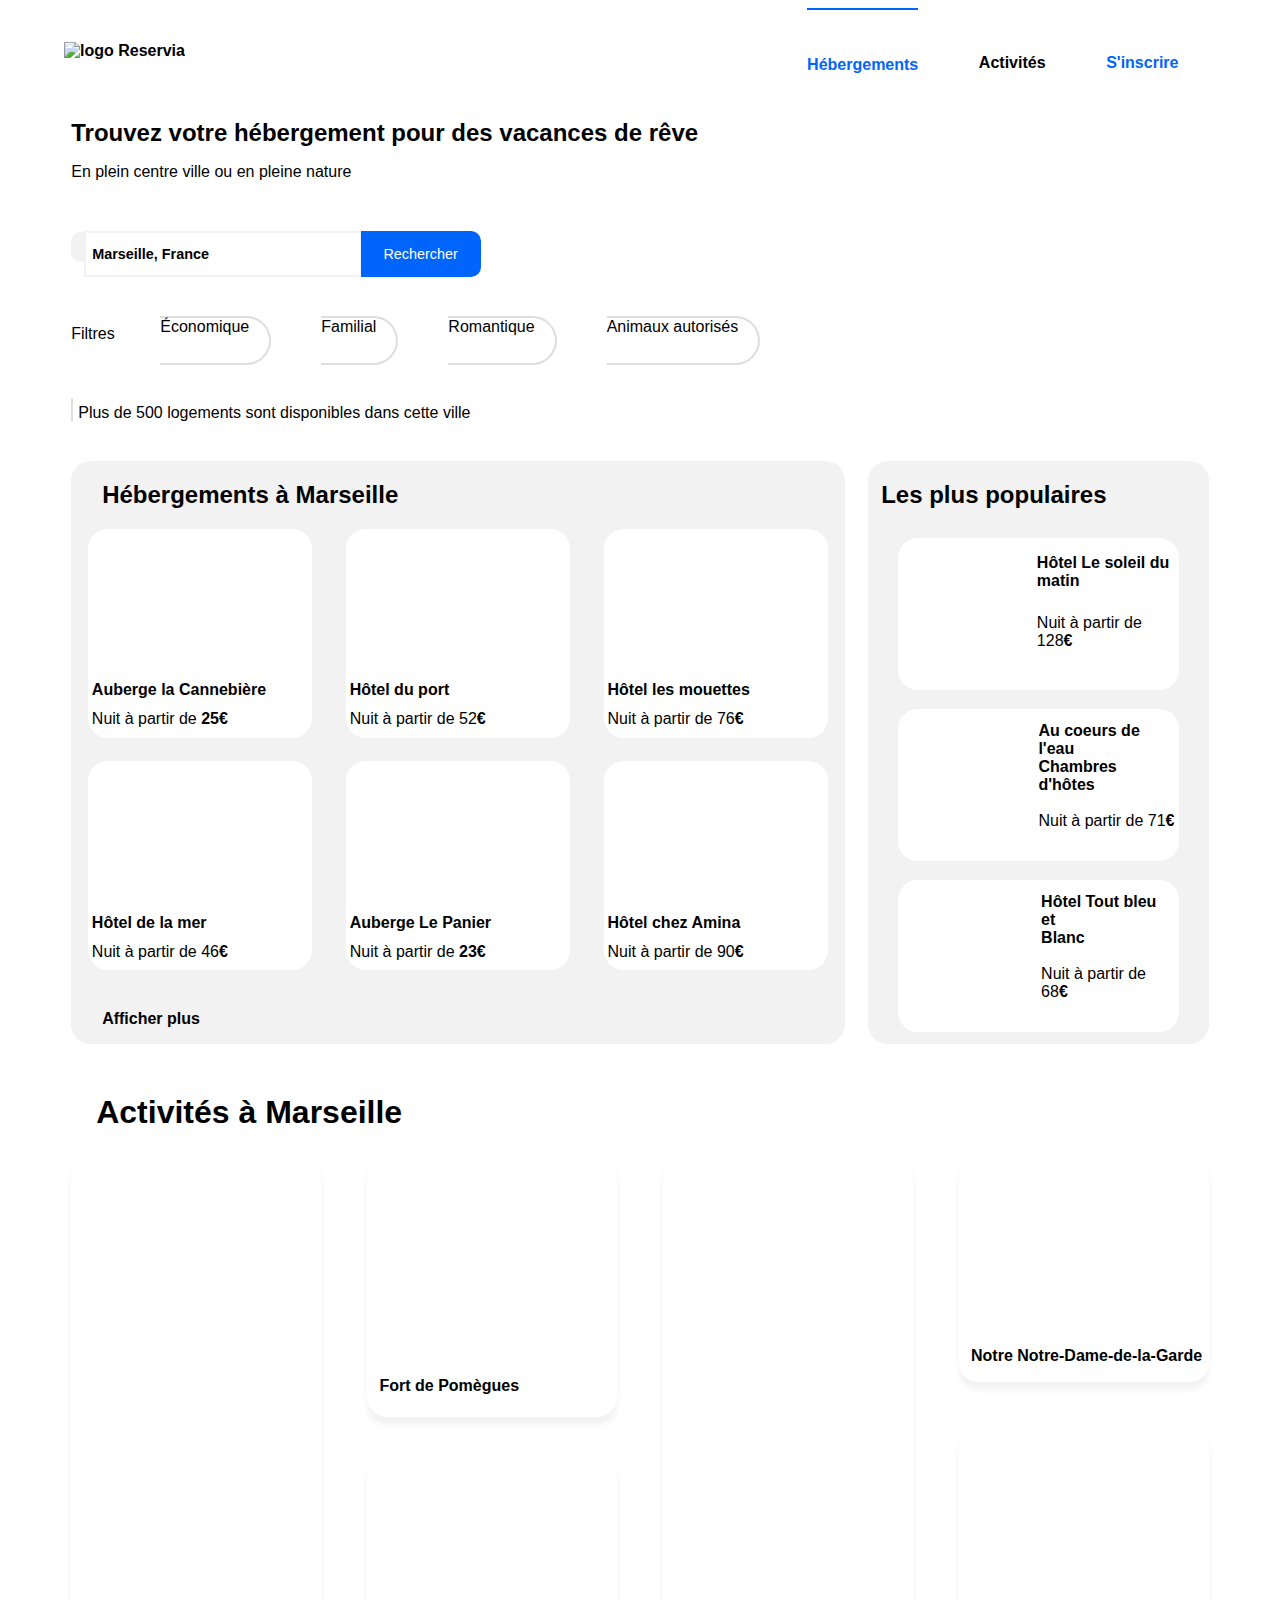
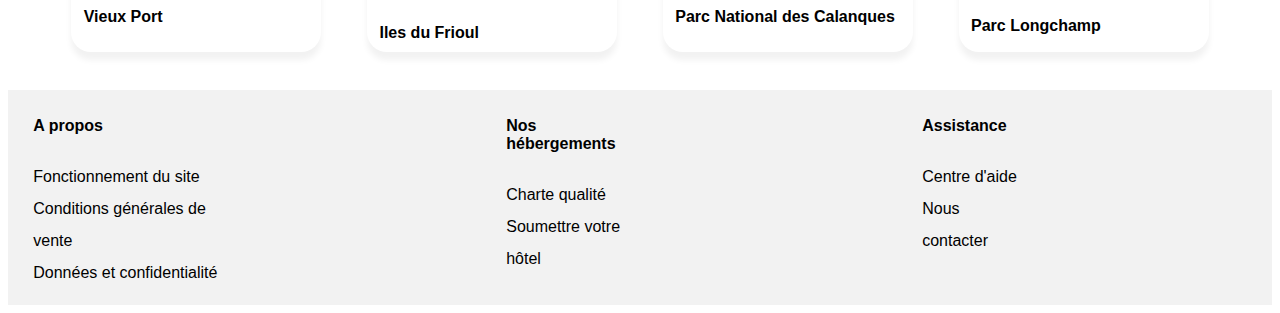
==== commit fcbee176: "suppression style2" ====
--- a/index.html
+++ b/index.html
@@ -4,8 +4,7 @@
 <head>
     <meta charset="UTF-8" />
     <link rel="stylesheet" href="style.css" />
-    <link rel="stylesheet" media=" screen and (min-width: 1024px) and (max-width: 1800px" href="style2.css" />
-    <link rel="stylesheet" media=" screen and (min-width: 768px) and (max-width: 1024px)" href="style_medium.css" />
+    <link rel="stylesheet" media=" screen and (min-width: 768px) and (max-width: 900px)" href="style_medium.css" />
     <link rel="stylesheet" media=" screen and (max-width: 767px)" href="style_mini.css" />
     <meta name="viewport" content="width=device-width">
     <script src=" https://kit.fontawesome.com/79802d727d.js" crossorigin="anonymous">
@@ -19,8 +18,8 @@
     <div id="page">
 
         <!-- Début du bloc header -->
-        <aside id="header">
-            <header id="navigation">
+        <header id="entete">
+            <aside id="navigation">
 
                 <div id="logo"><a href="https://janouy.github.io/JeanneBoutry_2_24042021/"> <img
                             src="images/logo/Reservia.svg" alt="logo Reservia" id="reservia" /></a> </div>
@@ -30,7 +29,7 @@
                 <a href="#" class="txtblue2"> S'inscrire </a>
 
 
-            </header>
+            </aside>
 
             <div id="titre">
 
@@ -64,16 +63,18 @@
                 <p><i class="fas fa-info"></i> Plus de 500 logements sont disponibles dans cette ville </p>
 
             </aside>
-        </aside>
+        </header>
 
         <!-- fin du bloc header -->
 
         <!-- début bloc hebergemnt + populaires-->
 
-        <aside id="corps">
+        <main id="corps">
 
             <aside id="hebergement">
-                <h2> Hébergements à Marseille</h2>
+                <div>
+                    <h2> Hébergements à Marseille</h2>
+                </div>
 
                 <div id="marseille">
 
@@ -145,63 +146,74 @@
                         </a>
                     </div>
                 </div>
-
-
-                <p class="plus"> Afficher plus </p>
+                <div>
+                    <p class="plus"> Afficher plus </p>
+                </div>
             </aside>
 
+
+
             <aside id="pop">
 
-                <h2> Les plus populaires <i class="fas fa-chart-line"></i> </h2>
-
-                <aside id="populaires">
+                <div class="titre_pop">
+                    <div class="titre_pop-1">
+                        <h2>Les plus populaires </h2>
+                    </div>
+                    <div> <i class="fas fa-chart-line fa-2x"></i></div>
+                </div>
+
+                <div id="populaires">
 
                     <div class="carte_populaire">
-                        <a href="#">
-                            <div class="img2" id="soleil"></div>
-                            <div class="desc2">
-                                <b> Hôtel Le soleil du <br /> matin </b> <br />
-                                <span>Nuit à partir de 128<b>€</b></span> <br />
-
-                                <div class="star"><i class="fas fa-star"></i><i class="fas fa-star"></i><i
-                                        class="fas fa-star"></i><i class="fas fa-star"></i><i class="fas fa-star"></i>
-                                </div>
-                            </div>
-                        </a>
+
+                        <div class="img2" id="soleil"></div>
+
+                        <div class="desc2">
+                            <div> <b> Hôtel Le soleil du <br /> matin </b> </div>
+                            <div>Nuit à partir de 128<b>€</b></div>
+
+                            <div class="star"><i class="fas fa-star"></i><i class="fas fa-star"></i><i
+                                    class="fas fa-star"></i><i class="fas fa-star"></i><i class="fas fa-star"></i>
+                            </div>
+                        </div>
+
                     </div>
 
                     <div class="carte_populaire">
-                        <a href="#">
-                            <div class="img2" id="eau"></div>
-                            <div class="desc2">
-                                <b> Au coeurs de l'eau <br /> Chambres d'hôtes </b> <br />
-                                <span>Nuit à partir de 71<b>€</b></span> <br />
-
-                                <div class="star"><i class="fas fa-star"></i><i class="fas fa-star"></i><i
-                                        class="fas fa-star"></i><i class="fas fa-star"></i><span><i
-                                            class="fas fa-star"></i></span>
-                                </div>
-                            </div>
-                        </a>
+
+                        <div class="img2" id="eau"></div>
+                        <div class="desc2">
+
+                            <div> <b> Au coeurs de l'eau <br /> Chambres d'hôtes </b>
+                            </div>
+                            <div>Nuit à partir de 71<b>€</b></div>
+
+                            <div class="star"><i class="fas fa-star"></i><i class="fas fa-star"></i><i
+                                    class="fas fa-star"></i><i class="fas fa-star"></i><span><i
+                                        class="fas fa-star"></i></span>
+                            </div>
+                        </div>
+
                     </div>
                     <div class="carte_populaire">
-                        <a href="#">
-                            <div class="img2" id="bleu"></div>
-                            <div class="desc2">
-                                <b> Hôtel Tout bleu et <br /> Blanc </b> <br />
-                                <span>Nuit à partir de 68<b>€</b></span> <br />
-
-                                <div class="star"><i class="fas fa-star"></i><i class="fas fa-star"></i><i
-                                        class="fas fa-star"></i><i class="fas fa-star"></i><span><i
-                                            class="fas fa-star"></i></span>
-                                </div>
-                            </div>
-                        </a>
-                    </div>
-                </aside>
+
+                        <div class="img2" id="bleu"></div>
+                        <div class="desc2">
+                            <div><b> Hôtel Tout bleu et <br /> Blanc </b> </div>
+                            <div>Nuit à partir de 68<b>€</b></div>
+
+                            <div class="star"><i class="fas fa-star"></i><i class="fas fa-star"></i><i
+                                    class="fas fa-star"></i><i class="fas fa-star"></i><span><i
+                                        class="fas fa-star"></i></span>
+                            </div>
+                        </div>
+
+                    </div>
+                </div>
             </aside>
 
-        </aside>
+
+        </main>
 
         <!-- fin bloc hebergemnt + popolaires-->
 
--- a/style.css
+++ b/style.css
@@ -18,8 +18,9 @@
 
 #page{
 
-    width: 90%;
+    width: 100%;
     margin: auto;
+    font-size: 100%;
     font-family: ralewayregular, sans-serif;
     
 }
@@ -33,7 +34,7 @@
     
 }
 
-#header{
+#entete{
 
     display: flex;
     flex-direction: column;
@@ -143,10 +144,10 @@
 
 #filtres{
 
-  
-    display: flex;
+    display: flex;
+    flex-wrap: wrap;
     font-family: ralewaybold, sans-serif;
-   
+    
 }
 
 #filtres p{
@@ -171,7 +172,10 @@
     margin-left: -20px;
     position: relative;
     bottom: 2px;
-}
+   
+}
+
+
 
 .filtre{
 
@@ -180,11 +184,13 @@
     border-bottom: 2px #D9D9D9D9 solid;
     border-radius: 0px 30px 30px 0px;
     margin-right: 50px;
+    margin-top: 5px;
     padding-right: 20px;
     width: auto;
     height: 45px;
-    
-}
+}
+
+
 
 .filtre:hover{
 
@@ -222,16 +228,15 @@
     justify-content: space-between;
     width: 90%;
     margin: auto;
-   
-}
-
+    font-size: 1em;
+}
 
 #hebergement{
 
     display: flex;
     flex-direction: column;
+    justify-content: space-between;
     width: 68%;
-    padding-top: 1%;
     background-color: #F2F2F2;
     border-radius: 20px 20px 20px 20px;
    
@@ -257,8 +262,7 @@
 
     display: flex;
     flex-direction: column;
-    height: 43%;
-    width: 25%;
+    min-width: 28%;
     margin-bottom: 3%;
     padding: 0.5%;
     border-radius: 20px 20px 20px 20px;
@@ -271,8 +275,10 @@
     height: 9em;
     background-repeat: no-repeat;
     background-size: 100% 100%;
-    background-position: top;
+    background-position-x: 55%;
+    background-position-y:50%;
     border-radius: 20px 20px 0px 0px;
+    background-size: cover;
     
 }
 
@@ -294,9 +300,7 @@
 #mer{
 
     background-image: url("images/hebergements/3_medium/annie-spratt-Eg1qcIitAuA-unsplash.jpg");
-    background-size: 110% 150%;
-    background-position-x: 30%;
-    background-position-y: 30%;
+   
   
 }
 
@@ -308,17 +312,14 @@
 #amina{
 
     background-image: url("images/hebergements/3_medium/febrian-zakaria-M6S1WvfW68A-unsplash.jpg");
-    background-size: 120% 220%;
-    background-position-x: 30%;
-    background-position-y: 40%;
+    background-position-y: 50%;
+    
 }
  
 .desc{
      
     line-height: 1.8em;
-    padding-left: 2%;
-    padding-top: 2%;
-    height: 50%;
+    padding: auto;
     
 }
 
@@ -340,71 +341,63 @@
 #pop{
     display:flex;
     flex-direction: column;
-    width: 28%;
+    width: 30%;
     background-color: #F2F2F2;
     border-radius: 20px 20px 20px 20px;
    
 }
 
-#pop h2{
-
+.titre_pop{
+    display: flex;
+    justify-content: space-between;
+    align-items: center;
     margin-left: 4%;
-    padding-top: 2.5%;
-
-}
-
+    margin-right: 4%;
+}
+
+    
 #populaires{
 
     display: flex;
     flex-direction: column;
-    height: 100%;
+    justify-content: space-around;
     align-items: center;
+    min-height: 88%;
+}
+
+.carte_populaire{
+
+    display: flex;
+    height: 28%;
+    width: 80%;
+    padding: 4px 4px 4px 4px;
+    border-radius: 20px 20px 20px 20px;
+    background-color: #FFFF; 
+}
+
+
+.img2{
+
+    width: 50%;
+    background-repeat: no-repeat;
+    background-size: cover;
+    border-radius: 20px 0px 0px 20px;
+    background-position-x: 55%;
+    background-position-y:50%;
+  
+}
+
+.desc2{
+    display: flex;
+    flex-direction: column;
     justify-content: space-around;
-   
- 
-}
-
-
-.fa-chart-line{
-
-   padding-left: 35%;
-}
-
-.carte_populaire{
-
-    display: flex;
-    width: 85%;
-    height: 22%;
-    padding: 4px 4px 4px 4px;
-    border-radius: 20px 20px 20px 20px;
-    background-color: #FFFF; 
-   
-}
-
-
-.carte_populaire h3{
-
-    font-size: 1.1em;
-    margin-bottom: 0.1em;
-}
-  
-.img2{
-
-    width: 8em;
-    height: 100%;
-    background-repeat: no-repeat;
-    border-radius: 20px 0px 0px 20px;
-    background-size: 120% 100%;
-    float: left;
-    
+    padding-left: 2%;
 }
 
 #soleil{
 
     background-image: url("images/hebergements/3_medium/emile-guillemot-Bj_rcSC5XfE-unsplash.jpg");
-    background-size: 160% 120%;
-    background-position-x: 50%;
-    background-position-y: 50%;
+   
 }
 
 #eau{
@@ -416,21 +409,10 @@
 #bleu{
 
     background-image: url("images/hebergements/3_medium/febrian-zakaria-sjvU0THccQA-unsplash.jpg");
-    
-
-}
-
-.desc2{
-
-    padding-left: 9em;
-    padding-top: 0.5em;
-    
-}
-
-.desc2 span{
-
-    line-height: 3em;
-}
+   
+    
+}
+
 
 /* fin du bloc corps */
 
@@ -540,22 +522,22 @@
     border-radius: 20px 20px 0px 0px;
     background-repeat: no-repeat;
     background-size: cover;
-    
-}
-
-#vieux_port{
-
-    background-image: url("images/activites/3_medium/reno-laithienne-QUgJhdY5Fyk-unsplash.jpg");
-    background-size: 200% 120%;
     background-position-x: 50%;
     background-position-y: 50%;
+    
+}
+
+#vieux_port{
+
+    background-image: url("images/activites/3_medium/reno-laithienne-QUgJhdY5Fyk-unsplash.jpg");
+    background-position-x: 50%;
+    background-position-y: 50%;
 }
 
 
 #calanques{
 
     background-image: url("images/activites/3_medium/kilyan-sockalingum-NR8-cBCN3aI-unsplash.jpg");
-    background-size: 200% 120%;
     background-position-x: 50%;
     background-position-y: 50%;
 }
@@ -569,39 +551,35 @@
     border-radius: 20px 20px 0px 0px;
     background-repeat: no-repeat;
     background-size: cover;
+    background-position-x: 50%;
+    background-position-y: 50%;
     
 }
 
 #pomegues{
 
     background-image: url("images/activites/3_medium/paul-hermann-QFTrLdQIRhI-unsplash.jpg");
-    background-size: 100% 240%;
-    background-position-x: 50%;
-    background-position-y: 40%;
+  
 
 }
 
 #frioul{
 
     background-image: url("images/activites/3_medium/kevin-hikari-rV_Qd1l-VXg-unsplash.jpg");
-    background-size: 100% 140%;
-    background-position-x: 50%;
+  
     
 }
 
 #garde{
 
     background-image: url("images/activites/3_medium/florian-wehde-xW9e8gdotxI-unsplash.jpg");
-    background-size: 100% 140%;
-    background-position-x: 50%;
+   
 }
 
 #longchamp{
 
     background-image: url("images/activites/3_medium/lena-paulin-wH2-EJoDcV0-unsplash.jpg");
-    background-size: 110% 110%;
-    background-position-x: 30%;
-    background-position-y: 10%;
+ 
 }
 
 
--- a/style_medium.css
+++ b/style_medium.css
@@ -10,7 +10,7 @@
 }
 /* début du bloc header*/
 
-#header{
+#entete{
 
     width: 100%;
    
@@ -195,6 +195,7 @@
 
     flex-direction: column;
     width: 100%;
+    font-size: 0.8em;
 }
 
 
@@ -221,48 +222,6 @@
 
 }
 
-#cannebiere{
-
-    background-size: 120% 180%;
-    background-position-x: 50%;
-    background-position-y: 30%;
-}
-
-#port{
-
-    background-size: 120% 180%;
-    background-position-x: 50%;
-    background-position-y: 50%;
-}
-
-#mouettes{
-
-    background-size: 120% 180%;
-    background-position-x: 50%;
-    background-position-y: 50%;
-}
-
-#mer{
-
-    background-size: 100% 180%;
-    background-position-x: 50%;
-    background-position-y: 50%;
-  
-}
-
-#panier{
-
-    background-size: 100% 180%;
-    background-position-x: 50%;
-    background-position-y: 50%;
-}
-
-#amina{
-
-    background-size: 120% 250%;
-    background-position-x: 50%;
-    background-position-y: 50%;
-}
 /* fin bloc Marseille*/
 
 /* début bloc pop*/
@@ -270,6 +229,7 @@
 
     margin-top: 5%;
     width: 100%;
+    height: 1000px;
     background-color: #FFFF;
 }
 
@@ -281,7 +241,6 @@
 .carte_populaire{
 
     width: 90%;
-    height: 20%;
     box-shadow: 0px 15px 12px #f2f2f2;
     margin-bottom: 10%;
 
@@ -294,23 +253,6 @@
 
 }
   
-.img2{
-
-    background-size: 120% 100%;
-   
-}
-
-#soleil{
-
-    background-size: 180% 100%;
-}
-
-#eau{
-
-    background-size: 180% 140%;
-    background-position-x: 40%;
-}
-
 /* fin du bloc pop*/
 /* fin du bloc corps */
 
--- a/style_mini.css
+++ b/style_mini.css
@@ -2,21 +2,25 @@
 
     width: 100%;
     margin:0;
+    padding:0;
+   
 }
 
 
 #page{
 
     width: 100%;
-    margin: 0;
+    margin:0;
+    padding:0;
 }
 
 /* début du bloc header */
 
-#header{
-
-    width: 100%;
-    margin: 0;
+#entete{
+
+    width: 100%;
+    margin:0;
+    padding:0;
    
 }
 
@@ -25,6 +29,8 @@
     width: 100%;
     margin : auto;
     flex-wrap: wrap;
+    margin:0;
+    padding:0;
    
  }
 
@@ -124,9 +130,10 @@
     color: white;
     background-color: #0065FC;
     border: none;
-    position: absolute;
-    top: 34%;
-    left: 78%;
+    position: relative;
+    top: 39%;
+    right: 5%;
+   
 }
 
 
@@ -137,12 +144,12 @@
     margin-bottom: 2%;
     width: 95%;
     margin: auto;
- 
+     
 }
 
 #filtres p{
 
-    margin-left: 2%;
+    padding-left: 2%;
     padding-bottom: 5%;
     width: 80%;
 
@@ -214,7 +221,7 @@
 
     flex-direction: column-reverse;
     width: 100%;
-  
+   font-size: 0.8rem;
 }
 
 
@@ -243,21 +250,8 @@
     box-shadow: 0px 8px 6px #f2f2f2;
 
 }
-
-#mer{
-
-    background-size: 110% 150%;
-    background-position-x: 30%;
-    background-position-y: 30%;
-  
-}
-
-
-#amina{
-
-    background-size: 120% 220%;
-    background-position-x: 30%;
-    background-position-y: 40%;
+.pict{
+    background-size: cover;
 }
 
 .desc{
@@ -278,26 +272,19 @@
 
     width: 100%;
     border-radius: 0px 0px 0px 0px;
-}
-
-.fa-chart-line{
-
-    padding-left: 25%;
+    font-size: 0.8rem;
+    margin-top: 5%;
+    height: 500px;
+    
 }
 
 
 .carte_populaire{
 
-    margin-bottom: 4%;
-    
+    width: 85%;
 }
  
-#soleil{
-
-    background-size: 160% 120%;
-    background-position-x: 50%;
-    background-position-y: 50%;
-}
+
 
 /* fin du bloc pop*/
 
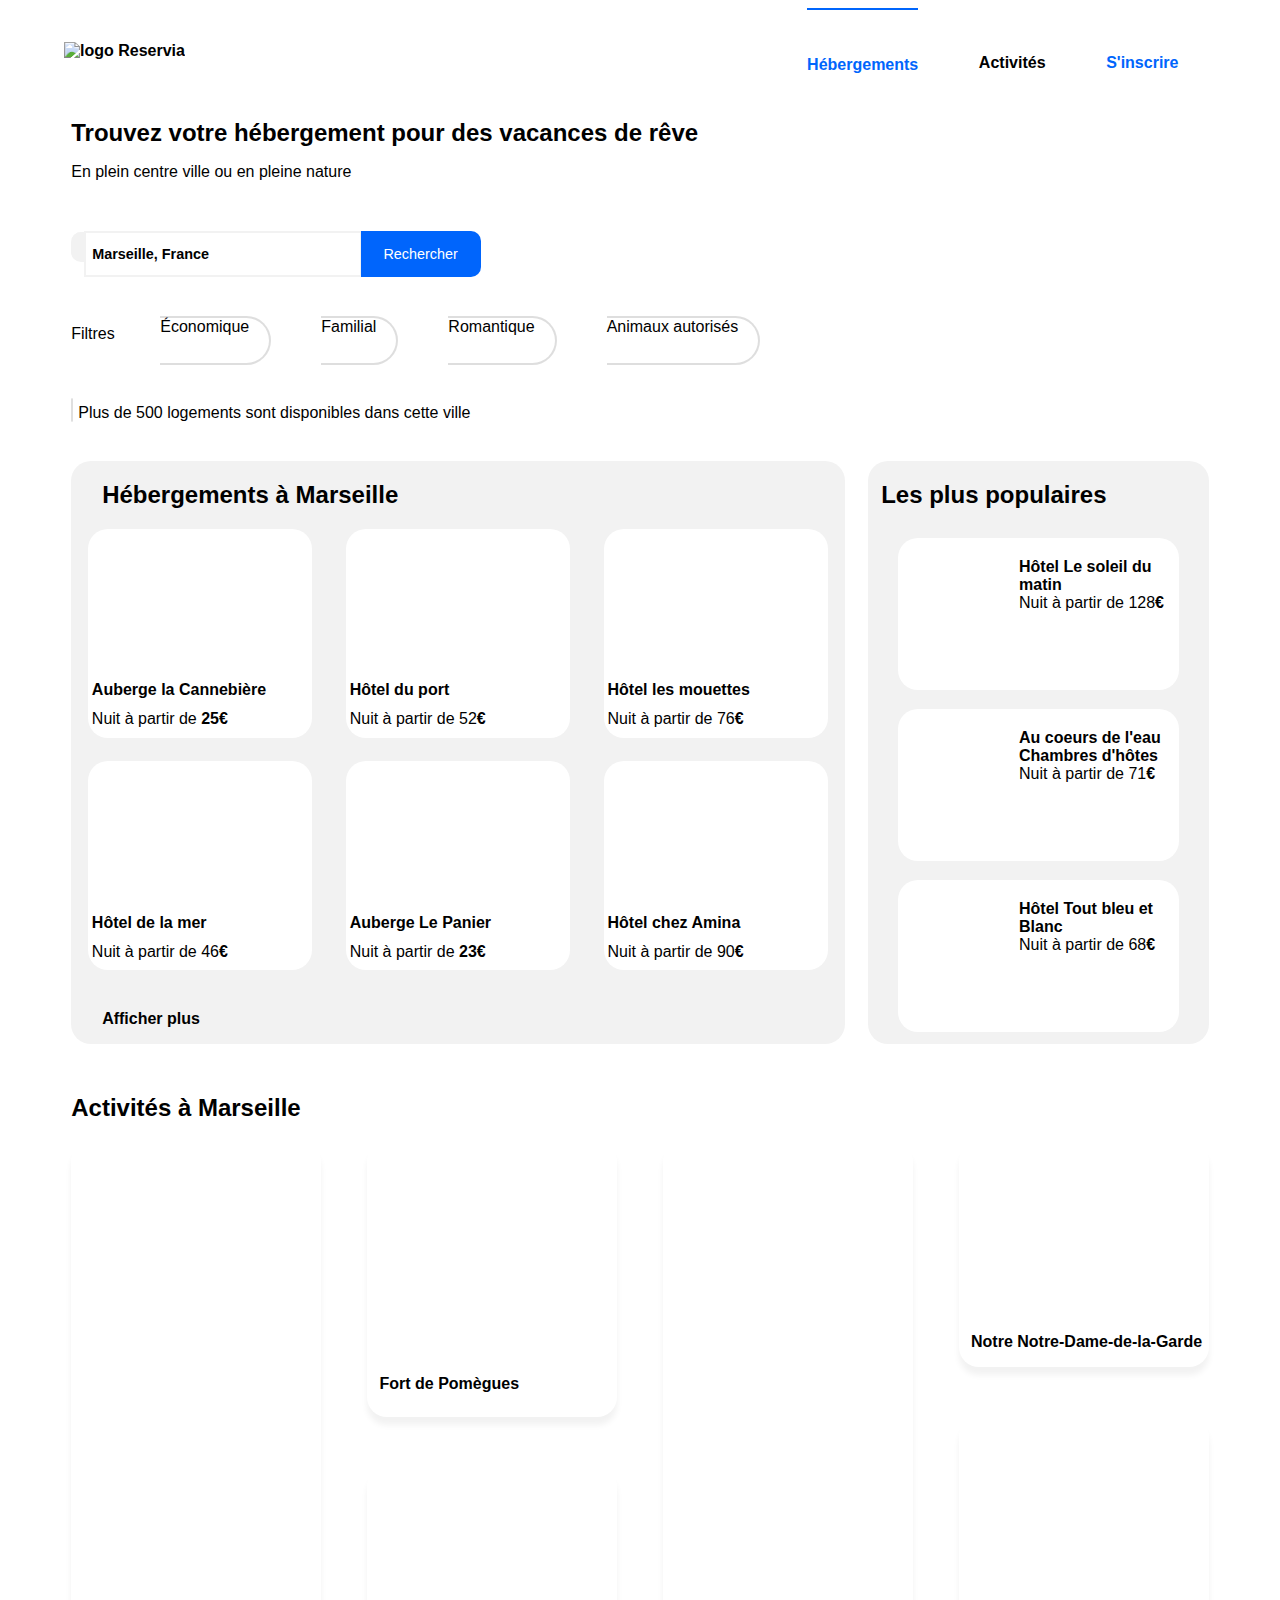
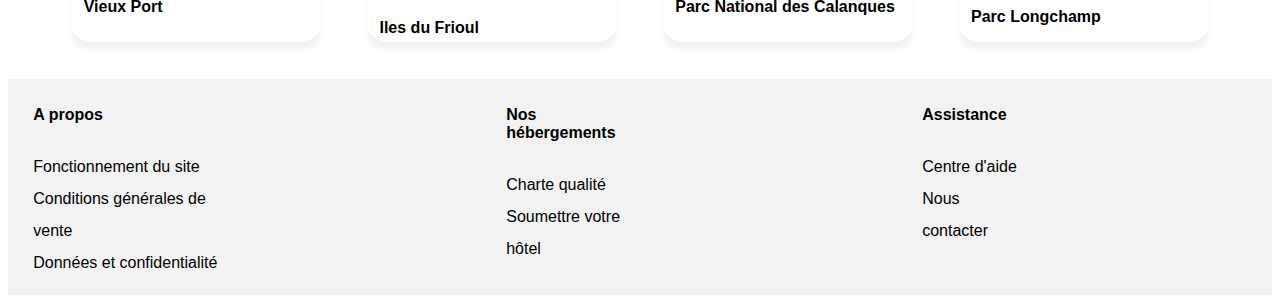
==== commit 2430a8fb: "modif margin star" ====
--- a/index.html
+++ b/index.html
@@ -165,49 +165,50 @@
                 <div id="populaires">
 
                     <div class="carte_populaire">
-
-                        <div class="img2" id="soleil"></div>
-
-                        <div class="desc2">
-                            <div> <b> Hôtel Le soleil du <br /> matin </b> </div>
-                            <div>Nuit à partir de 128<b>€</b></div>
-
-                            <div class="star"><i class="fas fa-star"></i><i class="fas fa-star"></i><i
-                                    class="fas fa-star"></i><i class="fas fa-star"></i><i class="fas fa-star"></i>
-                            </div>
-                        </div>
-
+                        <a href="#">
+                            <div class="img2" id="soleil"></div>
+                            <div class="desc2">
+                                <div class="tarif"> <b> Hôtel Le soleil du <br /> matin </b> <br />
+                                    Nuit à partir de 128<b>€</b></div>
+
+                                <div class="star"><i class="fas fa-star"></i><i class="fas fa-star"></i><i
+                                        class="fas fa-star"></i><i class="fas fa-star"></i><i class="fas fa-star"></i>
+                                </div>
+                            </div>
+                        </a>
                     </div>
 
                     <div class="carte_populaire">
-
-                        <div class="img2" id="eau"></div>
-                        <div class="desc2">
-
-                            <div> <b> Au coeurs de l'eau <br /> Chambres d'hôtes </b>
-                            </div>
-                            <div>Nuit à partir de 71<b>€</b></div>
-
-                            <div class="star"><i class="fas fa-star"></i><i class="fas fa-star"></i><i
-                                    class="fas fa-star"></i><i class="fas fa-star"></i><span><i
-                                        class="fas fa-star"></i></span>
-                            </div>
-                        </div>
-
-                    </div>
+                        <a href="#">
+                            <div class="img2" id="eau"></div>
+                            <div class="desc2">
+
+                                <div class="tarif"> <b> Au coeurs de l'eau <br /> Chambres d'hôtes </b> <br />
+
+                                    Nuit à partir de 71<b>€</b></div>
+
+                                <div class="star"><i class="fas fa-star"></i><i class="fas fa-star"></i><i
+                                        class="fas fa-star"></i><i class="fas fa-star"></i><span><i
+                                            class="fas fa-star"></i></span>
+                                </div>
+                            </div>
+                        </a>
+                    </div>
+
+
                     <div class="carte_populaire">
-
-                        <div class="img2" id="bleu"></div>
-                        <div class="desc2">
-                            <div><b> Hôtel Tout bleu et <br /> Blanc </b> </div>
-                            <div>Nuit à partir de 68<b>€</b></div>
-
-                            <div class="star"><i class="fas fa-star"></i><i class="fas fa-star"></i><i
-                                    class="fas fa-star"></i><i class="fas fa-star"></i><span><i
-                                        class="fas fa-star"></i></span>
-                            </div>
-                        </div>
-
+                        <a href="#">
+                            <div class="img2" id="bleu"></div>
+                            <div class="desc2">
+                                <div class="tarif"><b> Hôtel Tout bleu et <br /> Blanc </b> <br />
+                                    Nuit à partir de 68<b>€</b></div>
+
+                                <div class="star"><i class="fas fa-star"></i><i class="fas fa-star"></i><i
+                                        class="fas fa-star"></i><i class="fas fa-star"></i><span><i
+                                            class="fas fa-star"></i></span>
+                                </div>
+                            </div>
+                        </a>
                     </div>
                 </div>
             </aside>
@@ -221,7 +222,7 @@
 
         <aside id="activites">
 
-            <h1> Activités à Marseille </h1>
+            <h2> Activités à Marseille </h2>
 
             <div id="act">
 
@@ -234,22 +235,20 @@
 
 
                 <div class="vignette2">
-
-                    <div class="vignette3">
-                        <a href="#">
-                            <div class="pict4" id="pomegues"></div>
-                            <p> Fort de Pomègues </p>
-                        </a>
-                    </div>
-
-
-                    <div class="vignette4">
-                        <a href="#">
-                            <div class="pict4" id="frioul"></div>
-                            <p> Iles du Frioul </p>
-                        </a>
-                    </div>
-                </div>
+                    <a href="#">
+                        <div class="pict4" id="pomegues"></div>
+                        <p> Fort de Pomègues </p>
+                    </a>
+                </div>
+
+
+                <div class="vignette3">
+                    <a href="#">
+                        <div class="pict4" id="frioul"></div>
+                        <p> Iles du Frioul </p>
+                    </a>
+                </div>
+
 
                 <div class="vignette">
                     <a href="#">
@@ -260,21 +259,19 @@
 
 
 
-                <div class="vignette2">
-
-                    <div class="vignette5">
-                        <a href="#">
-                            <div class="pict4" id="garde"></div>
-                            <p> Notre Notre-Dame-de-la-Garde </p>
-                        </a>
-                    </div>
-                    <div class="vignette5">
-                        <a href="#">
-                            <div class="pict4" id="longchamp"></div>
-                            <p> Parc Longchamp </p>
-                        </a>
-                    </div>
-                </div>
+                <div class="vignette4">
+                    <a href="#">
+                        <div class="pict4" id="garde"></div>
+                        <p> Notre Notre-Dame-de-la-Garde </p>
+                    </a>
+                </div>
+                <div class="vignette4">
+                    <a href="#">
+                        <div class="pict4" id="longchamp"></div>
+                        <p> Parc Longchamp </p>
+                    </a>
+                </div>
+
             </div>
         </aside>
 
--- a/style.css
+++ b/style.css
@@ -323,6 +323,7 @@
     
 }
 
+
 span .fa-star{
 
     color:#D9D9D9D9;
@@ -362,38 +363,53 @@
     flex-direction: column;
     justify-content: space-around;
     align-items: center;
-    min-height: 88%;
+    height: 88%;
+   
 }
 
 .carte_populaire{
 
-    display: flex;
+    
     height: 28%;
     width: 80%;
     padding: 4px 4px 4px 4px;
     border-radius: 20px 20px 20px 20px;
-    background-color: #FFFF; 
+    background-color: #FFFF;
+
 }
 
 
 .img2{
 
-    width: 50%;
+    width: 40%;
+    height: 100%;
     background-repeat: no-repeat;
     background-size: cover;
     border-radius: 20px 0px 0px 20px;
     background-position-x: 55%;
     background-position-y:50%;
+    float: left;
+   
   
 }
 
 .desc2{
+    
     display: flex;
     flex-direction: column;
-    justify-content: space-around;
-    padding-left: 2%;
-}
-
+    height: 80%;
+    justify-content: space-between;
+    padding: 3%; 
+}
+
+.tarif{
+    margin-top: 5%;
+   
+}
+.star{
+
+    margin-top:auto;
+}
 #soleil{
 
     background-image: url("images/hebergements/3_medium/emile-guillemot-Bj_rcSC5XfE-unsplash.jpg");
@@ -425,19 +441,21 @@
     margin: auto;
 }
 
-#activites h1{
-
-    font-family: ralewaybold, sans-serif;
-    margin-left: 25px;
+#activites h2{
+
     margin-top: 50px;
-    
+    font-weight: bold;
 }
 
 #act{
 
     display: flex;
+    flex-direction: column;
+    align-content: space-between;
     justify-content: space-between;
+    flex-wrap: wrap;
     height: 500px;
+    width: 100%;
 
 }
 
@@ -446,42 +464,38 @@
     border-radius: 20px 20px 20px 20px;
     box-shadow: 0px 8px 6px #F2F2F2;
     width: 22%;
-
-    
-}
+    height: 100%;
+   
+    
+}
+
 
 .vignette2{
 
-     display: flex;
-     flex-direction: column;
-     justify-content: space-between;
-     width: 22%;
-     
+    border-radius: 20px 20px 20px 20px;
+    box-shadow: 0px 8px 6px #F2F2F2;
+    width: 22%;
+    height: 55%;
+    
 }
 
 .vignette3{
 
     border-radius: 20px 20px 20px 20px;
     box-shadow: 0px 8px 6px #F2F2F2;
-    width: 100%;
-    height: 53%;
+    width: 22%;
+    height: 35%;
+    
+
 }
 
 .vignette4{
 
     border-radius: 20px 20px 20px 20px;
     box-shadow: 0px 8px 6px #F2F2F2;
-    width: 100%;
-    height: 40%;
-
-}
-
-.vignette5{
-
-    border-radius: 20px 20px 20px 20px;
-    box-shadow: 0px 8px 6px #F2F2F2;
-    width: 100%;
-    height: 46%;
+    width: 22%;
+    height: 45%;
+   
 
 }
 
@@ -490,9 +504,10 @@
     padding-left: 5%;
     padding-top: 2%;
     font-weight: bold;font-family: ralewaybold, sans-serif;
-}
-
-.vignette3 p{
+    
+}
+
+.vignette2 p{
 
     padding-left: 5%;
     padding-top: 1%;
@@ -500,14 +515,14 @@
 
 }
 
-.vignette4 p{
+.vignette3 p{
 
     padding-left: 5%;
     padding-bottom: 2%;
     font-weight: bold;font-family: ralewaybold, sans-serif;
 
 }
-.vignette5 p{
+.vignette4 p{
 
     padding-left: 5%;
     padding-bottom: 2%;
--- a/style_medium.css
+++ b/style_medium.css
@@ -233,6 +233,10 @@
     background-color: #FFFF;
 }
 
+.titre_pop{
+   margin-bottom: 5%;
+}
+
 .fa-chart-line{
 
     padding-left: 28%;
@@ -257,116 +261,94 @@
 /* fin du bloc corps */
 
 
-/*début du bloc activités*/
-
+/* début du bloc activités */
 
 #activites{
 
     margin-bottom: 50px;
+    width: 90%;
+    margin: auto;
+    font-size: 0.8em;
+}
+
+#activites h2{
+
+    margin-top: 30px;
+    font-weight: bold;
+}
+
+#act{
+
     display: flex;
     flex-direction: column;
-    width: 100%;
-    
-}
-
-#act{
-
-    flex-direction: column;
     align-items: center;
-    width: 100%;
-    height: 2500px;
-    
+    justify-content: space-around;
+    flex-wrap: nowrap;
+    height: auto;
+    width: 100%;
 }
 
 .vignette{
 
-    width: 90%;
-    height: 15%;
-    
-}
+    border-radius: 20px 20px 20px 20px;
+    box-shadow: 0px 8px 6px #F2F2F2;
+    width: 100%;
+    height: 300px;
+    margin-bottom: 10%;
+}
+
 
 .vignette2{
 
-     width: 90%;
-     height: 30%;
-   
+    border-radius: 20px 20px 20px 20px;
+    box-shadow: 0px 8px 6px #F2F2F2;
+    width: 100%;
+    height: 300px;
+    margin-bottom: 10%;
 }
 
 .vignette3{
 
-    height: 50%;
-}
-
-.vignette5{
-
-    height: 45%;
-
-}
-
-.vignette p{
-
-    padding-top: 1%;
-  
-}
-
-.vignette4 p, .vignette5 p{
-
-    padding-bottom: 1%;
-
-}
-
-.pict3{
-
-    height: 75%;
- 
-}
-
-#vieux_port{
-
-    background-size: 200% 240%;
+    border-radius: 20px 20px 20px 20px;
+    box-shadow: 0px 8px 6px #F2F2F2;
+    width: 100%;
+    height: 300px;
+    margin-bottom: 10%;
+}
+
+.vignette4{
+
+    border-radius: 20px 20px 20px 20px;
+    box-shadow: 0px 8px 6px #F2F2F2;
+    width: 100%;
+    height: 300px;
+    margin-bottom: 10%;
+    
+}
+
+.vignette p, .vignette2 p, .vignette3 p, .vignette4 p{
+
+    padding-left: 5%;
+    padding-top: 0;
+    font-weight: bold;font-family: ralewaybold, sans-serif;
+    
+}
+
+
+
+.pict3, .pict4{
+
+    width: 100%;
+    height: 80%;
+    border-radius: 20px 20px 0px 0px;
+    background-repeat: no-repeat;
+    background-size: cover;
     background-position-x: 50%;
     background-position-y: 50%;
-}
-
-
-#calanques{
-
-    background-size: 140% 120%;
-    background-position-x: 50%;
-    background-position-y: 50%;
-}
-
-#pomegues{
-
-    background-size: 100% 270%;
-    background-position-x: 50%;
-    background-position-y: 40%;
-
-}
-
-#frioul{
-
-    background-size: 100% 140%;
-    background-position-x: 50%;
-    
-}
-
-#garde{
-
-    background-size: 100% 140%;
-    background-position-x: 50%;
-}
-
-#longchamp{
-
-    background-size: 120% 160%;
-    background-position-x: 40%;
-    background-position-y: 10%;
-}
-
-/*fin du bloc activités*/
-
-
+    
+}
+
+/* fin du  bloc activités */
 
 /* début footer */
 #footer{
--- a/style_mini.css
+++ b/style_mini.css
@@ -284,21 +284,23 @@
     width: 85%;
 }
  
-
-
 /* fin du bloc pop*/
-
 /* fin du bloc corps */
 
-/*début du bloc activités*/
-
+/* début du bloc activités */
 
 #activites{
 
-    display: flex;
-    flex-direction: column;
-    width: 100%;
-    
+    margin-bottom: 50px;
+    width: 90%;
+    margin: auto;
+    font-size: 0.8em;
+}
+
+#activites h2{
+
+    margin-top: 30px;
+    font-weight: bold;
 }
 
 #act{
@@ -306,100 +308,73 @@
     display: flex;
     flex-direction: column;
     align-items: center;
-    width: 100%;
-    height: 1500px;
-    
-
+    justify-content: space-around;
+    flex-wrap: nowrap;
+    height: auto;
+    width: 100%;
 }
 
 .vignette{
 
-    width: 90%;
-    height: 15%;
-  
-}
+    border-radius: 20px 20px 20px 20px;
+    box-shadow: 0px 8px 6px #F2F2F2;
+    width: 100%;
+    height: 200px;
+    margin-bottom: 10%;
+}
+
 
 .vignette2{
 
-     width: 90%;
-     height: 30%;
-  
+    border-radius: 20px 20px 20px 20px;
+    box-shadow: 0px 8px 6px #F2F2F2;
+    width: 100%;
+    height: 200px;
+    margin-bottom: 10%;
 }
 
 .vignette3{
 
-    height: 50%;
-  
-}
-
-.vignette5{
-
-    height: 45%;
-
-}
-
-.vignette p .vignette3 p{
-
-    padding-top: 1%;
-   
-}
-
-.vignette4 p .vignette5 p{
-
-    padding-bottom: 1%;
-
-}
-
-.pict3{
-
-    height: 75%;
-  
-}
-
-#vieux_port{
-
-    background-size: 180% 180%;
+    border-radius: 20px 20px 20px 20px;
+    box-shadow: 0px 8px 6px #F2F2F2;
+    width: 100%;
+    height: 200px;
+    margin-bottom: 10%;
+}
+
+.vignette4{
+
+    border-radius: 20px 20px 20px 20px;
+    box-shadow: 0px 8px 6px #F2F2F2;
+    width: 100%;
+    height: 200px;
+    margin-bottom: 10%;
+    
+}
+
+.vignette p, .vignette2 p, .vignette3 p, .vignette4 p{
+
+    padding-left: 5%;
+    padding-top: 0;
+    font-weight: bold;font-family: ralewaybold, sans-serif;
+    
+}
+
+.pict3, .pict4{
+
+    width: 100%;
+    height: 80%;
+    border-radius: 20px 20px 0px 0px;
+    background-repeat: no-repeat;
+    background-size: cover;
     background-position-x: 50%;
-    background-position-y: 20%;
-}
-
-
-#calanques{
-
-    background-size: 180% 160%;
-    background-position-x: 50%;
-    background-position-y: 15%;
-}
-
-#pomegues{
-
-    background-size: 100% 270%;
-    background-position-x: 50%;
-    background-position-y: 35%;
-
-}
-
-#frioul{
-
-    background-size: 100% 140%;
-    background-position-x: 50%;
-    
-}
-
-#garde{
-
-    background-size: 100% 140%;
-    background-position-x: 50%;
-}
-
-#longchamp{
-
-    background-size: 120% 160%;
-    background-position-x: 40%;
-    background-position-y: 10%;
-}
-
-/*fin du bloc activités*/
+    background-position-y: 50%;
+    
+}
+
+/* fin du  bloc activités */
+
+    
 
 /* début footer */
 #footer{
